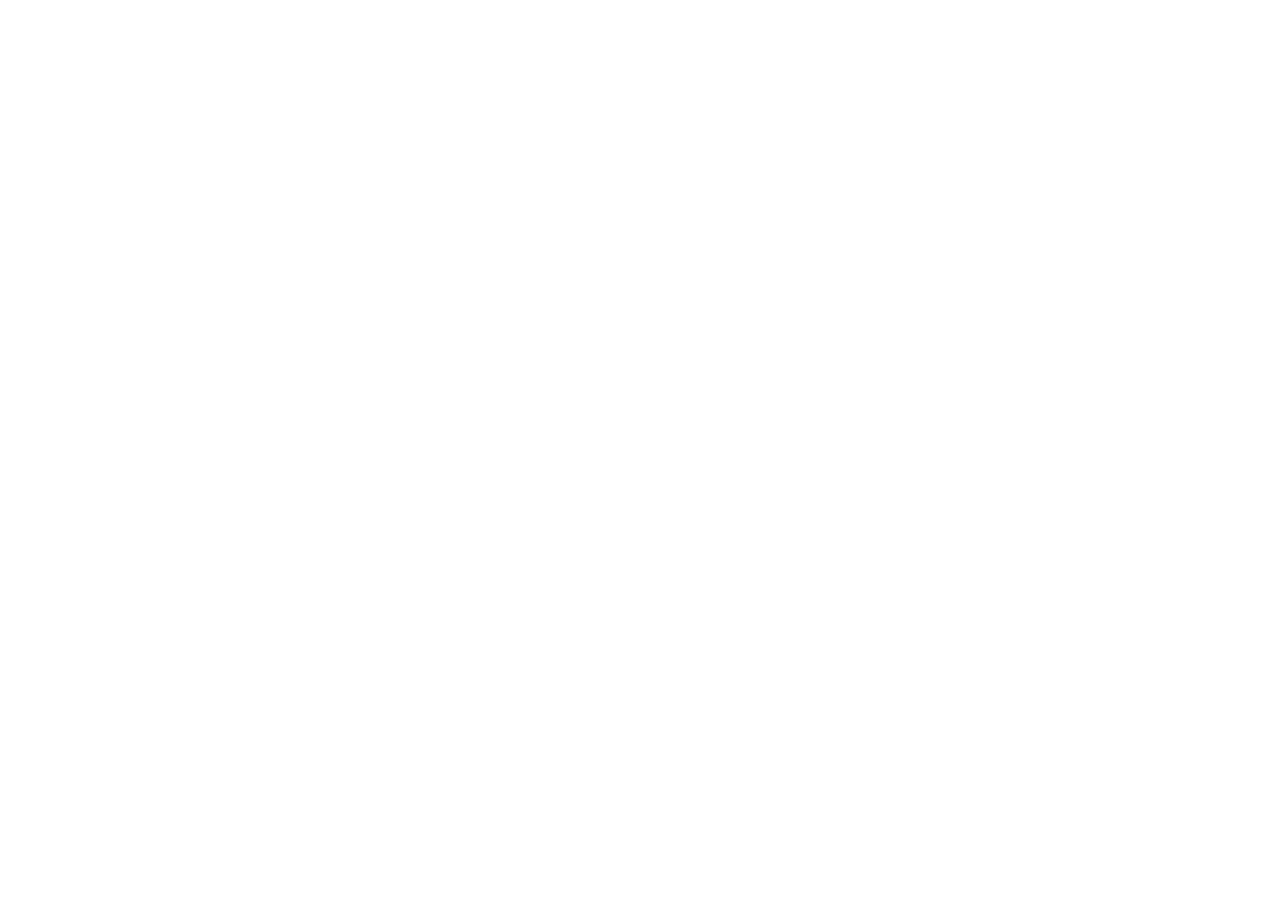
==== index.html @ 629992d5 "- first commit" ====
<!DOCTYPE html PUBLIC "-//W3C//DTD HTML 4.01 Transitional//EN" "http://www.w3.org/TR/html4/loose.dtd">
<html>
<head>
<meta http-equiv="Content-Type" content="text/html; charset=UTF-8">
<title>Builder</title>
</head>
<body>

</body>
</html>
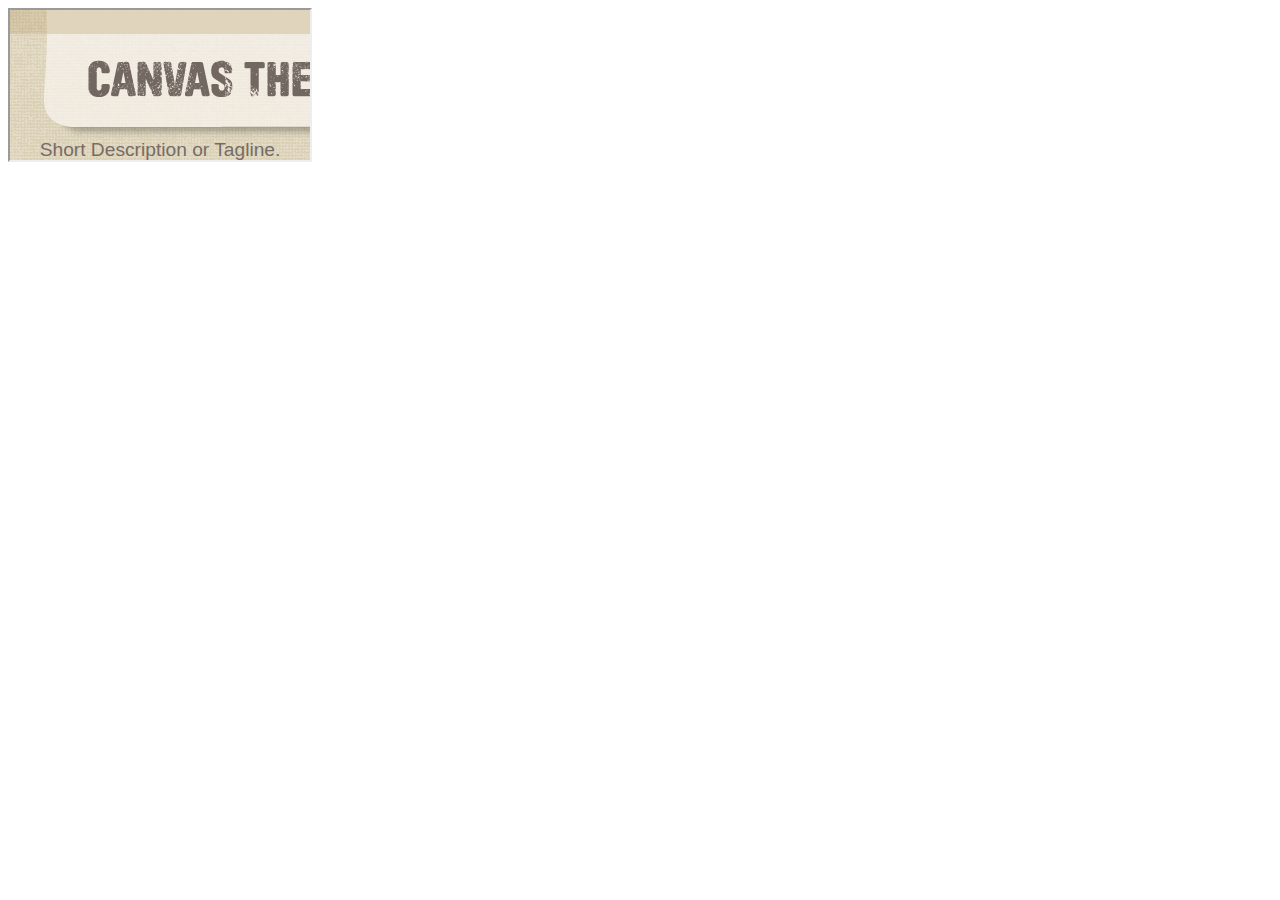
==== commit 842e876c: "- add library" ====
--- a/index.html
+++ b/index.html
@@ -5,6 +5,6 @@
 <title>Builder</title>
 </head>
 <body>
-
+<iframe src="theme/Canvas-Responsive/index.html"></iframe>
 </body>
 </html>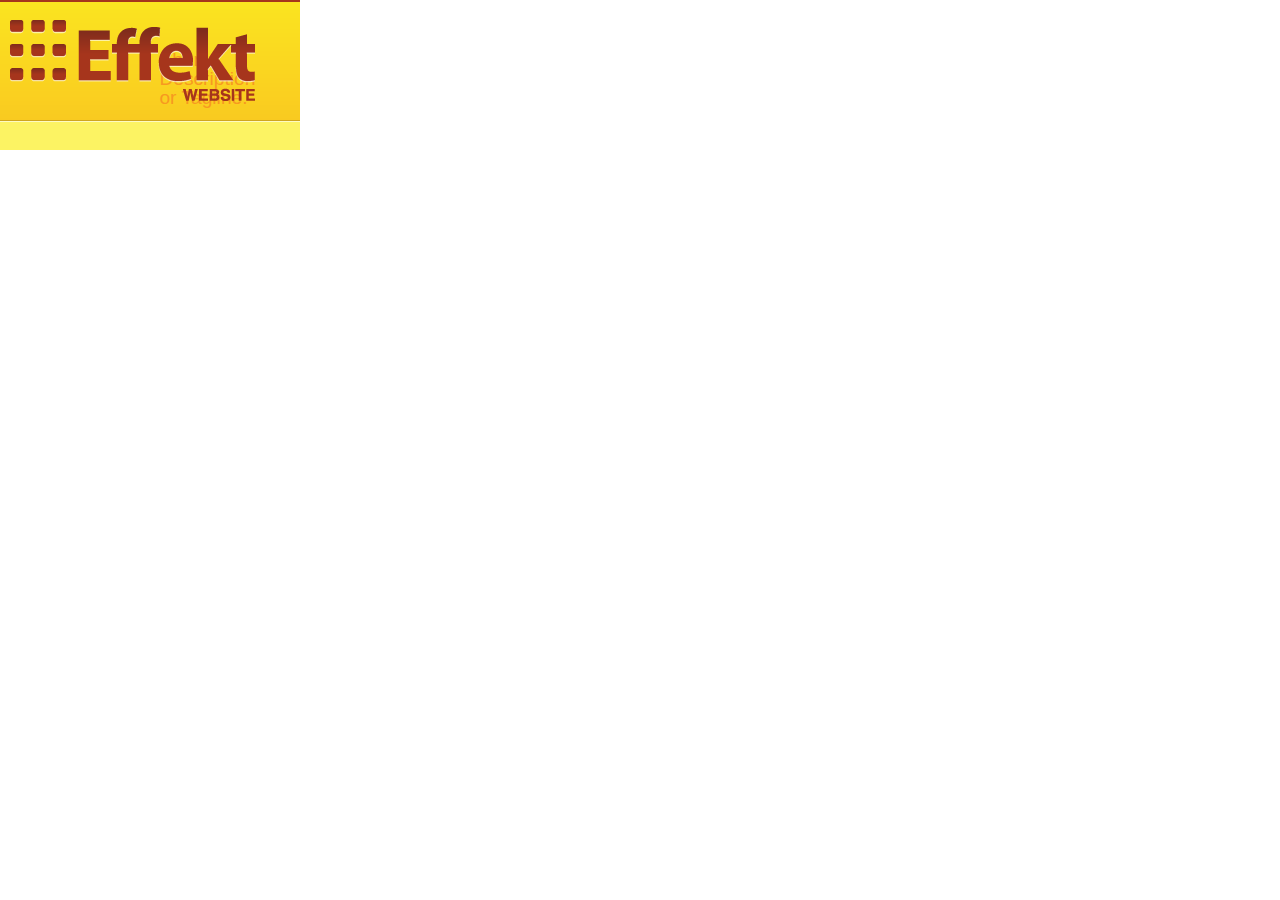
==== commit e10093b5: "- remove min" ====
--- a/index.html
+++ b/index.html
@@ -2,9 +2,22 @@
 <html>
 <head>
 <meta http-equiv="Content-Type" content="text/html; charset=UTF-8">
+<link rel="stylesheet" type="text/css" href="css/normalize.css">
+<link rel="stylesheet" type="text/css" href="css/mac_ui.css">
+<link rel="stylesheet" type="text/css" href="css/jquery.coffeeBuilder.css">
+<link rel="stylesheet" type="text/css" href="css/ui/jquery-ui-1.9.1.custom.min.css">
+<link rel="stylesheet" type="text/css" href="css/style.css">
 <title>Builder</title>
 </head>
 <body>
-<iframe src="theme/Canvas-Responsive/index.html"></iframe>
+<div class="ui-layout-center">
+<iframe id="preview" src="theme/Effekt-Responsive/index.html"></iframe>
+</div>
+<!-- Javascript -->
+<script type="text/javascript" src="js/jquery-1.8.2.min.js"></script>
+<script type="text/javascript" src="js/jquery-ui-1.9.1.custom.min.js"></script>
+<script type="text/javascript" src="js/jquery.coffeeBuilder.js"></script>
+<script type="text/javascript" src="js/jquery.coffeeBuilderExt.js"></script>
+<script type="text/javascript" src="js/script.js"></script>
 </body>
 </html>--- a/css/mac_ui.css
+++ b/css/mac_ui.css
@@ -0,0 +1,1027 @@
+#controls * { margin:0; padding:0; font-family:"lucida grande",helvetica,sans-serif;  }
+body { overflow:hidden; -webkit-user-select:none; }
+
+/* Main layout for content */
+.ui-layout-east {
+   background-color: #fefefe;
+   width:345px;
+   display: block;
+   z-index: 3;
+   position:absolute;
+   right:0;
+   height:100%;
+   overflow:visible;
+}
+
+.ui-layout-center {
+   height:100%;
+   display: block;
+   z-index: 2;
+   float:left;
+   overflow: auto;
+}
+.ui-layout-header
+{
+   background-color:#EDEDED;
+   position: relative;
+   z-index: 500;
+   height: 55px;
+   border-bottom: 1px solid #A8A8A8;
+   text-align: center;
+   width:1365px;
+}
+#headers span.text_control_new {
+   padding:18px;
+   color: #756C74;   
+   cursor: pointer;
+}
+#headers span.active {
+   padding:18px;
+   color: #297EB7;   
+}
+#layout-center {
+   width:896px;
+   background-color:rgb(230,230,230);
+   overflow:hidden;
+   position:absolute;
+   left:0;
+   top:0;
+   height:100%;
+}
+
+/* Tab panel in the right */
+#controls {
+   position:absolute;
+   right:0;
+   width:332px;
+   background-color:rgb(237,237,237);
+   overflow:hidden;
+   top:0;
+   height:100%;
+}
+
+#controls #properties_placeholder {
+   height:300px;
+   text-align:center;
+   padding-top:40%;
+   color:rgba(0,0,0,.7);
+   text-shadow:0px 0px 1px rgba(255,255,255,.7);
+   border-radius:0px;
+   width: 80%;
+   margin: 0 auto;
+}
+
+#controls #controlset { clear:left; padding:7px 0 0 20px; height:100%; overflow:scroll; }
+#controls #controlset .controlpane { border:0; display:none; }
+#controls #controlset .current { display: block !important; }
+#controls #controlset div.controlpane fieldset {
+   border:0;
+   clear:left;
+   font-size:13px;
+   font-weight:normal;
+   margin-bottom:8px;
+   padding:8px 0 10px;
+   width:285px;
+}
+
+#controls #controlset div.controlpane fieldset.tool_group_special {
+   margin-bottom:0px;
+   padding-bottom:0px; 
+}
+
+#controls #controlset div.controlpane fieldset legend {
+   padding-right:10px;
+   color:rgb(0,0,0);
+   font-weight: bold;
+   padding-top:5px;
+}
+
+
+#controls #controlset #tb_control_properties fieldset legend,  
+#controls #controlset #tb_form_properties fieldset legend {
+   padding-bottom:7px;
+}
+
+
+#controls .tool_group_divider { margin-bottom:10px; width:280px; border:0; border-bottom:1px solid rgb(137,137,137); height:0;}
+
+
+#controls .tabsform {
+   font-family:Helvetica;
+    position: relative;
+   z-index: 0;
+   display: block;
+   height:inherit;
+}
+#controls .tabsform > section {
+    float: left;
+    z-index: 1;
+   height:inherit;
+}
+#controls .tabsform > section > div {
+   position: absolute;
+   left: 0;
+   width: 90%;
+   display: none;
+   padding: 0 10px;
+   font: 12px Arial;
+   overflow: auto;
+   min-height: 200px;
+   margin:0;
+}
+#controls #control_toolbar {
+   height:21px;
+}
+#controls #control_toolbar a {
+   display:block;
+   float:left;
+   border:1px solid rgb(168,168,168);
+   border-width:0 1px 1px 0;
+   margin:0;
+   padding:2px 0;
+   width:110px;
+   text-align:center;
+   font-family:"lucida grande",helvetica,sans-serif;
+   font-size:13px;
+   z-index: 999999;
+   cursor: pointer;
+   color:rgb(0,0,0);
+   text-shadow:0px 0px 1px rgb(223,223,223);
+   border-radius:0px;
+   text-decoration:none;
+   background: -webkit-gradient(
+       linear,
+       left bottom,
+       left top,
+       color-stop(0, rgb(236,236,236)),
+       color-stop(0.49, rgb(233,233,233)),
+       color-stop(0.5, rgb(251,251,251)),
+       color-stop(1, rgb(249,249,249))
+   );
+}
+#controls #control_toolbar a:last-child {  border-width:0 0 1px 0; }
+
+#controls #control_toolbar a.current {
+   background: -webkit-gradient(
+       linear,
+       left bottom,
+       left top,
+       color-stop(0, rgb(197,197,197)),
+       color-stop(0.49, rgb(195,195,195)),
+       color-stop(0.5, rgb(211,211,211)),
+       color-stop(1, rgb(208,208,208))
+   );
+}
+
+#controls span.object_control_button {
+   cursor:pointer;
+   display:block;
+   float:left;
+   border:1px solid rgba(151,151,151,1);
+   border-top:1px solid rgba(127,127,127,1);
+   border-left:0;
+   width:20px;
+   height:18px;
+   text-align:center;
+   vertical-align:center;
+   color:rgba(73,73,73,1);
+   font-weight:bolder;
+   background: -webkit-gradient(
+       linear,
+       left bottom,
+       left top,
+       color-stop(0, rgb(236,236,236)),
+       color-stop(0.49, rgb(233,233,233)),
+       color-stop(0.5, rgb(251,251,251)),
+       color-stop(1, rgb(249,249,249))
+   );
+   -webkit-box-shadow: outer 0 -1px 1px rgba(217,217,217,1);
+   border-radius:0px;
+}
+#controls span.object_control_button:active {
+   background: -webkit-gradient(
+       linear,
+       left bottom,
+       left top,
+       color-stop(0, rgb(170,170,170)),
+       color-stop(0.49, rgb(170,170,170)),
+       color-stop(0.5, rgb(175,175,175)),
+       color-stop(1, rgb(175,175,175))
+   );
+   -webkit-box-shadow: outer 0 -1px 1px rgba(217,217,217,1);
+   border-radius:0px;
+}
+
+
+#controls span.object_control_button:first-child {
+   border-left:1px solid rgba(151,151,151,1);
+}
+
+
+/* Override for the reCaptcha help button */
+#controls #fb-help-captcha {
+   height:16px;
+   width:16px;
+}
+
+
+/* Tools for the first tab of the panel */
+#controls .drag_tool, #controls .controls_static, #drag_tool_temp {
+   background: -webkit-gradient(linear,left top,left bottom,color-stop(0, rgb(254,254,254)),color-stop(1, rgb(184,184,184)));;
+   border:solid 1px #6a6a6a;
+   border-radius:3px; -webkit-border-radius:3px;
+   float:left;
+   padding:0;
+   margin:0 8px 8px 0;
+   text-align:left;
+   width:130px;
+}
+#controls .drag_tool span, #controls .controls_static span, #drag_tool_temp span {
+   background-position:2px 0px;
+   background-repeat:no-repeat;
+   color:rgb(0,0,0);
+   display:block;
+   font-family:"lucida grande",helvetica,sans-serif;
+   font-size:13px;
+   margin:2px 3px 2px 3px;
+   padding:0 0 0 24px;
+   text-shadow:1px 1px 1px rgb(223,223,223);
+   border-radius:0px;
+   text-align:left;
+   vertical-align:middle;
+   white-space:nowrap;
+}
+
+#controls .drag_tool span, #controls .controls_static span{
+   cursor:pointer;
+}
+
+/*********************************************************************/
+/* Individual Element Buttons */
+#tool_heading span      { background-image:url('../../editordata/images/icons/mac_heading.png');  }
+#tool_text span         { background-image:url('../../editordata/images/icons/mac_text.png'); }
+#tool_textfield span    { background-image:url('../../editordata/images/icons/mac_textfield.png'); }
+#tool_textarea span     { background-image:url('../../editordata/images/icons/mac_textarea.png'); }
+#tool_number span       { background-image:url('../../editordata/images/icons/mac_number.png'); }
+#tool_password span     { background-image:url('../../editordata/images/icons/mac_password.png'); }
+#tool_dropdown span     { background-image:url('../../editordata/images/icons/mac_dropdown.png'); }
+#tool_radio span        { background-image:url('../../editordata/images/icons/mac_radio.png'); }
+#tool_checkbox span     { background-image:url('../../editordata/images/icons/mac_checkbox.png'); }
+#tool_upload span       { background-image:url('../../editordata/images/icons/mac_upload.png'); }
+#tool_email span        { background-image:url('../../editordata/images/icons/mac_email.png'); }
+#tool_url span          { background-image:url('../../editordata/images/icons/mac_url.png'); }
+#tool_date span         { background-image:url('../../editordata/images/icons/mac_date.png'); }
+#tool_listbox span      { background-image:url('../../editordata/images/icons/mac_listbox.png'); }
+#tool_sectionbreak span { background-image:url('../../editordata/images/icons/mac_sectionbreak.png'); }
+#tool_spacer span 		{ background-image:url('../../editordata/images/icons/mac_spacer.png'); }
+#tool_image span 		{ background-image:url('../../editordata/images/icons/mac_image.png'); }
+#tool_header span 		{ background-image:url('../../editordata/images/icons/mac_header.png'); }
+#tool_footer span 		{ background-image:url('../../editordata/images/icons/mac_footer.png'); }
+
+/* Leaving the code here, but commenting because native OS X buttons don't
+   have a hover state.
+#controls .drag_tool:hover {
+   background: -webkit-gradient(
+      linear,
+          left top,
+          left bottom,
+          color-stop(0, rgb(254,254,254)),
+          color-stop(1, rgb(200,200,200))
+   );
+}
+*/
+#controls .drag_tool > img, #controls .controls_static > img,#drag_tool_temp > img {
+   margin:2px 4px;
+   vertical-align:middle;
+}
+#controls .drag_tool > span, #controls .controls_static > span,#drag_tool_temp > span {
+   vertical-align:middle;
+   text-align:left;
+}
+#controls .drag_tool:active, #controls .controls_static:active{
+   background: -webkit-gradient(
+      linear,
+          left top,
+          left bottom,
+          color-stop(0, rgb(179,179,179)),
+          color-stop(1, rgb(150,150,150))
+   );
+   -webkit-box-shadow: inset 0 1px 5px rgba(0,0,0,0.8), inset 0 1px 0 rgba(0,0,0,0.3);
+   text-shadow: 0 1px 0 rgba(255,255,255,0.5);
+   border-radius:0px;
+}
+
+#controls .action_tool {
+   font-size:12px;
+   float:left;
+   margin:0 8px 8px 0;
+   padding:1px 12px;
+   text-align:center;
+   background: -webkit-gradient(
+      linear,
+          left top,
+          left bottom,
+          color-stop(0, rgb(245,245,245)),
+          color-stop(1, rgb(222,222,222))
+   );
+   border:solid 1px rgb(167,167,167);
+   -webkit-border-radius:20px;
+   color:rgb(0,0,0);
+   text-shadow:1px 1px 1px rgba(223,223,223,.6);
+   border-radius:0px;
+   vertical-align:middle;
+}
+#controls .action_tool:active {
+    background: -webkit-gradient(
+       linear,
+           left top,
+           left bottom,
+           color-stop(0, rgb(167,167,167)),
+           color-stop(1, rgb(210,210,210))
+    );
+   -webkit-box-shadow: inset 0 1px .5px rgba(0,0,0,0.4);
+    text-shadow: 0 1px 0 rgba(255,255,255,0.5);
+    border-radius:0px;
+}
+
+/* General styles for Properties panel */
+
+#controls label.label_input, #controls label.label_combo, #controls label.label_contextual_stepper,#controls label.label_contextual_stepper_number,
+#controls label.label_checkbox, #controls label.label_radio, #controls label.label_color,
+#controls label.label_multiline, #controls label.label_input_right #controls label.label_multi {
+   clear:both;
+   display:block;
+   margin:0 0 12px;
+   min-height:20px;
+}
+
+/* General styles for Properties panel */
+
+#controls label.label_input_add_button {
+   clear:both;
+   display:block;
+   margin:0 0 12px -19px;
+   min-height:20px;
+}
+
+#controls label.label_color { margin: 0px 2px 8px 0px; display:inline-block; float: left; }
+
+#controls label.label_input_grouped {
+   display:inline;
+   margin:0 0 12px;
+   min-height:20px;
+}
+
+#controls .label_checkgroup + label {
+  display:inline-block !important;
+  padding:5px 0px 0px !important;
+  margin:0px !important;
+}
+
+#controls label.label_checkbox, #controls label.label_checkbox_bold {
+   margin-left:108px;
+   margin-bottom:2px;
+}
+
+#controls label.label_checkbox_bold, #controls label.label_checkbox_italic {
+   display:block;
+   margin: 3px 2px 0 5px;
+   float:left;
+}
+
+#controls label.label_input_right {
+   display: block;
+   padding-left:108px;
+   margin-bottom:12px;
+}
+
+#controls label > span {
+   font-size:13px;
+}
+#controls span.primary_left, #controls span.contextual_left,
+#controls .label_checkgroup {
+   display: block;
+   float: left;
+   text-align: right;
+   width: 100px;
+   margin:0 5px 5px 0;
+   padding-top:3px;
+}
+#controls span.primary_left_addbutton{
+   display: block;
+   float: left;
+   text-align: right;
+   width: 120px;
+   margin:0 5px 5px 0;
+   padding-top:3px;
+}
+#controls span.primary_left_shadow{
+   display: block;
+   float: left;
+   text-align: right;
+   width: 78px;
+   margin:0px;
+   padding-top:3px;
+}
+#controls span.primary_left_new {
+   display: block;
+   float: left;
+   text-align: left;
+   width: 300px;
+   padding-top:3px;
+   color: #756C74;
+   border-bottom: 1px solid #B5B8C8;
+}
+#controls .primary_middle {
+   display:block;
+   float:left;
+   width:20px;
+   padding: 0px 0px 0px 9px;
+   }
+
+
+#controls input.input_right, #controls select.combo_right {
+   float:left;
+   font-size:13px;
+   vertical-align:bottom;
+   padding: 1px;
+}
+#controls input.input_right, #controls textarea.textarea_right,
+#controls select.select_multiselect, #controls .manager_wrapper {
+   width:170px;
+   border-top:1px solid rgba(132,132,132,1);
+   border-right:1px solid rgba(193,193,193,1);
+   border-bottom:1px solid rgba(225,225,225,1);
+   border-left:1px solid rgba(193,193,193,1);
+   -webkit-box-shadow: inset 0 1px .5px rgba(0,0,0,0.2);
+}
+
+#controls select.combo_right {
+   font-size:13px;
+   width:150px;
+   margin-right:2px;
+}
+#controls textarea.textarea_right {
+   height:5em;
+   resize: none;
+   padding:2px;
+   font-size:13px;
+}
+#controls label.label_contextual_stepper input {
+   width:24px;
+   font-size:13px;
+}
+#controls label.label_contextual_stepper_number input {
+   width:38px;
+   font-size:13px;
+}
+
+#controls .date_min_left, #controls .date_max_left {
+   float:left;
+   width:70px;
+   font-size:10px;
+}
+#controls label.has_object_controls {
+   margin-bottom:4px !important;
+}
+#controls .object_controls {
+   height:20px;
+   margin:0 0 8px 108px;
+}
+
+#controls .object_controls.images_set {
+   margin-left:5px;
+   height:20px;
+}
+
+#controls .element_property_actions {
+   margin-left:108px;
+}
+#controls .element_property_actions hr.tool_group_divider {
+   width:170px;
+}
+
+#controls .label_grouped_main, #controls .label_grouped {
+	display: inline-block;
+	float: left;
+	margin-bottom:2px;
+	height:25px;
+}
+#controls .label_grouped_line {
+	display: inline-block;
+	float: left;
+	margin-bottom:5px;
+/*        border-bottom: 1px solid #B5B8C8;*/
+        width: 285px;
+}
+
+/* Special cases */
+#controls #fb-pp-input-minlength, #controls #fb-pp-input-maxlength,
+#controls #fb-pp-input-height, #controls #fb-pp-input-width,
+#controls #fb-pp-input-submit-fontsize, #controls #fb-pp-input-submit-padding,
+#controls #fb-pp-input-submit-bordersize,
+#controls #fb-pp-input-cols, #controls #fb-pp-input-rows,
+#controls #fb-pp-input-max, #controls #fb-pp-input-min,
+#controls #fb-pp-input-fontsize, #controls #fb-pp-input-textarea-width,
+#controls #fb-pp-input-textarea-height
+{ width:50px; text-align:right; }
+
+#controls #fb-pp-input-max, #controls #fb-pp-input-min
+{ width:75px; text-align:right; }
+
+#controls #fb-pp-input-item-padding-top,
+#controls #fb-pp-input-item-padding-right,
+#controls #fb-pp-input-item-padding-bottom,
+#controls #fb-pp-input-item-padding-left,
+#controls #fb-pp-input-bg-horizontal-position-pixels,
+#controls #fb-pp-input-bg-vertical-position-pixels,
+#controls #fb-pp-input-form-bordersize,
+#controls #fb-pp-input-form-fontsize,
+#controls #fb-pp-input-fontsize,
+#controls #fb-pp-input-submit-fontsize,
+#controls #fb-pp-input-height, 
+#controls #fb-pp-input-width
+{ width:35px; text-align:right; margin-right:5px }
+
+#controls #fb-pp-span-item-padding-top,
+#controls #fb-pp-span-item-padding-right,
+#controls #fb-pp-span-item-padding-bottom,
+#controls #fb-pp-span-item-padding-left {
+	display:inline-block;
+	width:40px;
+	text-align:left;
+	font-size:10px;
+	margin-bottom:12px;
+}
+
+#controls #fb-bg-image-name-general, #controls #fb-bg-image-name,
+#controls #fb-bg-image-name-hover {
+	display:inline-block;
+	width: 133px;
+	float: left;
+	padding-top: 3px;
+	color:#777;
+}
+
+#controls .color_side {
+	margin-top: 2px;
+	margin-left: 5px;
+	display:inline-block;
+}
+
+#controls #fb-pp-input-item-width,#controls #fb-pp-input-form-item-width, 
+#controls #fb-pp-input-bg-horizontal-position,#controls #fb-pp-input-bg-vertical-position,
+#controls #fb-pp-form-border-style, #controls #fb-pp-input-font,
+#controls #fb-pp-input-header-font, #controls #fb-pp-input-font-submit,
+#controls #fb-pp-input-bg-repeat
+{ width:85px; text-align:right; margin-right:5px;}
+
+
+#controls #fb-pp-input-verify-text { width: 128px; }
+
+#controls #fb-object-list-manager { height:8em; }
+
+#controls #fb-submit-reset-button { margin-left:34px; }
+
+#controls select.combo_font {
+   font-size:13px;
+   width:75px;
+   margin-right:2px;
+}
+#controls select.combo_algin {
+   font-size:13px;
+   width:90px;
+   margin-right:2px;
+}
+#controls select.combo_style {
+   font-size:13px;
+   width:45px;
+   margin-right:2px;
+}
+#controls #fb-pp-input-fontsize {
+	width: 28px;
+}
+/* style to show column background when dragging */
+#controls .column.current {
+   margin: 0px;
+   width: 100%;
+   float: left;
+   overflow: hidden;
+   min-height: 60px;
+}
+
+/*TO_DO:Manage new background image*/
+.img_background {
+	background: url(../../editordata/images/welcome-placeholder.png) no-repeat 50% 0;
+	padding-bottom: 5px;
+	min-height:175px;
+}
+
+/*TO_DO:Manage new background image*/
+
+/*TO_DO:Manage new placeholders*/
+.ui-placeholder{
+   background: transparent url(../images/drop_here.png) no-repeat 50% 55px;
+   width: auto;
+   height:130px;
+}
+.ui-placeholder-bis{
+   background: transparent url(../images/drop_here.png) no-repeat center;
+   width: auto;
+   margin:5px;
+   padding: 5px;
+   height:70px;
+   display:inline-block;
+}
+
+.fb-spacer-placeholder{
+   background: transparent url(../images/space_here.png) no-repeat 50% 50%;
+   width: auto;
+   height: 100%;
+}
+
+/* Placeholders width depending of the class set up */
+.fb-100-item-column .ui-placeholder-bis { width:94%; }
+.fb-75-item-column .ui-placeholder-bis { width:73%; }
+.fb-66-item-column .ui-placeholder-bis { width:64%; }
+.fb-50-item-column .ui-placeholder-bis { width:48%; }
+.fb-33-item-column .ui-placeholder-bis { width:31%; }
+.fb-25-item-column .ui-placeholder-bis { width:23%; }
+.fb-20-item-column .ui-placeholder-bis { width:18%; }
+
+	
+/* Column properties */
+#docContainer .column {
+   min-height: 150px;
+}
+
+/* Colorpicker */
+#controls .color_right {
+   display:block;
+   float:left;
+   border:1px solid rgba(146,150,155,1);
+   background: -webkit-gradient(
+       linear,
+           left top,
+           left bottom,
+           color-stop(0, rgba(229,229,229,0.8)),
+           color-stop(1, rgba(249,249,249,0.8))
+    );
+   -webkit-box-shadow: inset 0 1px .5px rgba(255,255,255,0.8);
+
+}
+
+#controls .color_right div {
+   margin:4px;
+   height:10px;
+   width:30px;
+   border:1px solid rgb(138,138,138);
+}
+
+/*TO_DO:MANAGERS COMMON*/
+
+#controls .selected_row {
+	background-color:#3875D7;
+}
+
+/*TO_DO:MANAGERS COMMON.end*/
+
+
+
+/*TO_DO:MANAGE HIDDEN FIELDS*/
+
+#controls .hidden_input_attr_name, #controls .hidden_input_attr_value {
+	width:70px;
+	margin:3px;
+}
+/*TO_DO:MANAGE HIDDEN FIELDS. End*/
+
+/*TO_DO:MANAGE DROP-DOWNS AND LISTBOXES*/
+#controls .manager_status, #controls .manager_label {
+	float: left;
+	width: 70px;
+}
+
+#controls .manager_descriptors {
+	float: left;
+   border:1px solid rgba(151,151,151,1);
+   border-top:1px solid rgba(127,127,127,1);
+   width:170px;
+   height:17px;
+   text-align:left;
+   vertical-align:center;
+   color:rgba(73,73,73,1);
+   font-size:11px;
+   background: -webkit-gradient(
+       linear,
+       left bottom,
+       left top,
+       color-stop(0, rgb(236,236,236)),
+       color-stop(0.49, rgb(233,233,233)),
+       color-stop(0.5, rgb(251,251,251)),
+       color-stop(1, rgb(249,249,249))
+   );
+   -webkit-box-shadow: outer 0 -1px 1px rgba(217,217,217,1);
+   border-radius:0px;
+}
+#controls .manager_descriptors > span {
+   display:block;
+   float:left;
+   padding:2px;
+   border-right:1px solid rgba(146,150,155,1);
+}
+#controls .manager_descriptors > span.manager_status {
+   width:20px;
+   text-align: center;
+}
+#controls .manager_descriptors > span.manager_name,
+#controls .manager_descriptors > span.manager_value  {
+   text-align:left;
+   padding-left:8px;
+   width:67px;
+}
+#controls .manager_descriptors > span.manager_label {
+   text-align:left;
+   padding-left:8px;
+   width:120px;
+}
+#controls .manager_descriptors > span.allowed_files_label_type {
+   width:150px;
+   text-align:left;
+   padding-left:3px;
+}
+#controls .manager_descriptors > span.allowed_files_label_check {
+   width:21px;
+   text-align:center;
+   padding-bottom:4px;
+   padding-top:3px;
+}
+
+#controls .manager_wrapper {
+	background-color:rgb(255,255,255);
+ 	overflow-y:scroll;
+ 	z-index:5;
+ 	height:95px;
+	width:170px;
+ 	margin-left:108px;
+	margin-bottom:5px;
+	margin-top:-6px;
+}
+#controls .manager_wrapper div:nth-child(2n) {
+   background-color:rgb(237,243,254);
+}
+
+#controls #allowed_files_wrapper_div_id .allowed_row {
+	padding:2px 0;
+}
+#controls .manager_wrapper input[type=checkbox] {
+   margin-left:6px;
+}
+#controls .manager_wrapper .allowed_check {
+   width:20px;
+}
+#controls .allowed_input_attr_type {
+	width:148px;
+}
+#controls .manager_wrapper input[type=text] {
+   margin-left:5px;
+   border:none;
+}
+#controls .manager_wrapper div:nth-child(2n) input[type=text] {
+   background-color:rgb(237,243,254);
+}
+#controls .manager_wrapper .selected_row {
+   background-color:rgb(56,117,215) !important;
+}
+#controls .manager_wrapper .selected_row input[type=text] {
+   background-color:rgb(56,117,215) !important;
+   color:rgb(255,255,255) !important;
+}
+#controls .manager_wrapper .selected_row input[type=text]:focus {
+   background-color:rgb(255,255,255) !important;
+   color:rgb(0,0,0) !important;
+}
+#controls .manager_wrapper .hidden_row input[type=text] {
+   width:68px;
+}
+#controls .droplist_attr_selected, #controls .checkbox_attr_checked,
+#controls .radio_attr_selected {
+	margin-left:32px;
+	margin-right: 5px;
+}
+#controls .droplist_attr_label, #controls .checkbox_attr_label,
+#controls .radio_attr_label {
+	width:120px;
+	margin:3px;
+}
+
+#controls .droplist_row, #controls .checkbox_row,
+#controls .radio_row, #controls .hidden_row,#controls .allowed_row {
+	display:block;
+}
+/*TO_DO:MANAGE UPLOAD FILES. End*/
+
+
+/* Datepicker */
+#ui-datepicker-div {
+   width:140px;
+   height:148px;
+   border:1px solid rgba(40,40,40,.6);
+   -webkit-box-shadow: 0 0 30px rgba(120,120,120,0.8);
+   -webkit-border-radius:0;
+}
+#ui-datepicker-div * {
+   margin:0;
+   padding:0;
+   font-size:10px;
+}
+#ui-datepicker-div .ui-datepicker-header {
+   background:none;
+   border:none;
+}
+
+#ui-datepicker-div .ui-datepicker-prev,
+#ui-datepicker-div .ui-datepicker-prev:hover,
+#ui-datepicker-div .ui-datepicker-next,
+#ui-datepicker-div .ui-datepicker-next:hover {
+   float:left;
+   position:relative;
+   top:0;
+   left:0;
+   right:0;
+   display:block;
+   border:0;
+   background:transparent;
+}
+#ui-datepicker-div .ui-datepicker-prev .ui-icon-circle-triangle-w,
+#ui-datepicker-div .ui-datepicker-next .ui-icon-circle-triangle-e {
+   position:relative;
+   top:0;
+   left:0;
+}
+#ui-datepicker-div .ui-datepicker-next .ui-icon-circle-triangle-e {
+   margin-left:12px;
+}
+#ui-datepicker-div .ui-datepicker-prev .ui-icon-circle-triangle-w {
+   background:transparent url(../images/icons/bullet_grey_arrow_left_12.png) 0 0 no-repeat;
+}
+#ui-datepicker-div .ui-datepicker-next .ui-icon-circle-triangle-e {
+   background:transparent url(../images/icons/bullet_grey_arrow_right_12.png) 0 0 no-repeat;
+}
+#ui-datepicker-div .ui-datepicker-title {
+   float:right;
+   line-height:1em;
+   cursor:default !important;
+   padding-top:1px;
+}
+#ui-datepicker-div td a.ui-state-default {
+   background:none;
+   border:none;
+}
+#ui-datepicker-div .ui-datepicker-calendar thead tr {
+   border-bottom:4px solid rgb(255,255,255) !important;
+}
+#ui-datepicker-div .ui-datepicker-calendar tbody tr {
+   border-bottom:2px solid rgb(255,255,255) !important;
+}
+#ui-datepicker-div .ui-datepicker-calendar td {
+   background-color:rgb(235,235,235);
+   border:none;
+   text-align:center;
+   padding-top:2px;
+   padding-bottom:2px;
+   opacity:1 !important;
+}
+#ui-datepicker-div .ui-datepicker-calendar td a {
+   text-align:center;
+   color:rgb(0,0,0);
+}
+#ui-datepicker-div .ui-datepicker-calendar td:not(.ui-state-disabled):hover {
+   background-color:rgb(205,205,205);
+}
+#ui-datepicker-div .ui-datepicker-calendar td.ui-datepicker-current-day,
+#ui-datepicker-div .ui-datepicker-calendar td.ui-state-active {
+   background-color:rgb(159,159,159);
+}
+#ui-datepicker-div .ui-datepicker-calendar td.ui-datepicker-current-day a {
+   color:rgb(255,255,255) !important;
+}
+#ui-datepicker-div .ui-datepicker-calendar td.ui-datepicker-today {
+   background-color:rgb(112,181,236);
+}
+#ui-datepicker-div .ui-datepicker-calendar td:nth-child(1) {
+   border-top-left-radius:20px;
+   border-bottom-left-radius:20px;
+}
+#ui-datepicker-div .ui-datepicker-calendar td:nth-child(7) {
+   border-top-right-radius:20px;
+   border-bottom-right-radius:20px;
+}
+
+#ui-datepicker-div .ui-datepicker-buttonpane {
+   border:0 !important;
+   height:0 !important;
+}
+
+#ui-datepicker-div button.ui-datepicker-current {
+   position:absolute;
+   top:3px;
+   left:18px;
+   border:0;
+   width:12px;
+   height:12px;
+   background:transparent url(../images/icons/bullet_grey_dot_diamond_12.png) 0 0 no-repeat;
+   text-indent:-9999px;
+}
+#ui-datepicker-div button.ui-datepicker-close {
+   display:none !important;
+}
+
+.disabled_display{color : rgb(138,128,128);}
+
+#docContainer .selected-object {
+   background-color: rgba(0,0,0,0.08);
+   -webkit-box-shadow: 0 0 5px rgba(120,120,120,0.6);   
+}
+
+
+/*add for show menu action*/
+     
+/*        menu*/
+
+/* Generic context menu styles */
+
+.menu_action
+{
+        border: 1px solid #0B97E2;
+        margin-top: 0px;
+        margin-bottom: 0px;
+        margin-top: 0;
+        padding-left: 0;
+        width: 250px;
+}
+.menu_action li {
+	list-style: none;
+	padding: 0px;
+	margin: 0px;
+        background-color: $fff;
+      
+}
+
+.menu_action a {
+	color: #333;
+	text-decoration: none;
+	display: block;
+	line-height: 20px;
+	height: 20px;
+	background-position: 6px center;
+	background-repeat: no-repeat;
+	outline: none;
+	padding: 1px 5px;
+	padding-left: 28px;
+        
+}
+
+.menu_action a:hover {
+	color: #333;
+	text-decoration: none;
+	display: block;
+	line-height: 20px;
+	height: 20px;
+	background-position: 6px center;
+	background-repeat: no-repeat;
+	outline: none;
+	padding: 1px 5px;
+	padding-left: 28px;
+        background-color: #0B97E2;
+}
+/*
+	Adding Icons
+	
+	You can add icons to the context menu by adding
+	classes to the respective LI element(s)
+*/
+
+.menu_action li.edit a { background-image: url(../images/icons/page_white_edit.png); }
+.menu_action li.delete a { background-image: url(../images/icons/page_white_delete.png); }
+.menu_action li.add a { background-image: url(../images/icons/page_white_add.png); }
+
+
+.height_element{
+        min-height: 47px;
+        border:1px solid #726760;
+        background: #E0E0E0;
+        font-size: 12px;
+        font-family:"lucida grande",helvetica,sans-serif;
+        background: -webkit-gradient( linear, left bottom, left top, color-stop(0, #E0E0E0), color-stop(0.49, #E0E0E0), color-stop(0.5, #E0E0E0), color-stop(1, #E0E0E0) ) ;
+}
+.primary_left_content_element{
+        width:277px;
+        border:1px solid #827972;
+        height:250px;
+        background:#fff;
+        overflow: auto;
+}
+.primary_left_content_element a{
+       text-decoration:none;
+}--- a/css/style.css
+++ b/css/style.css
@@ -0,0 +1,5 @@
+.ui-widget {
+	font-family: lucida grande,helvetica,sans-serif;
+	font-size: inherit;
+}
+
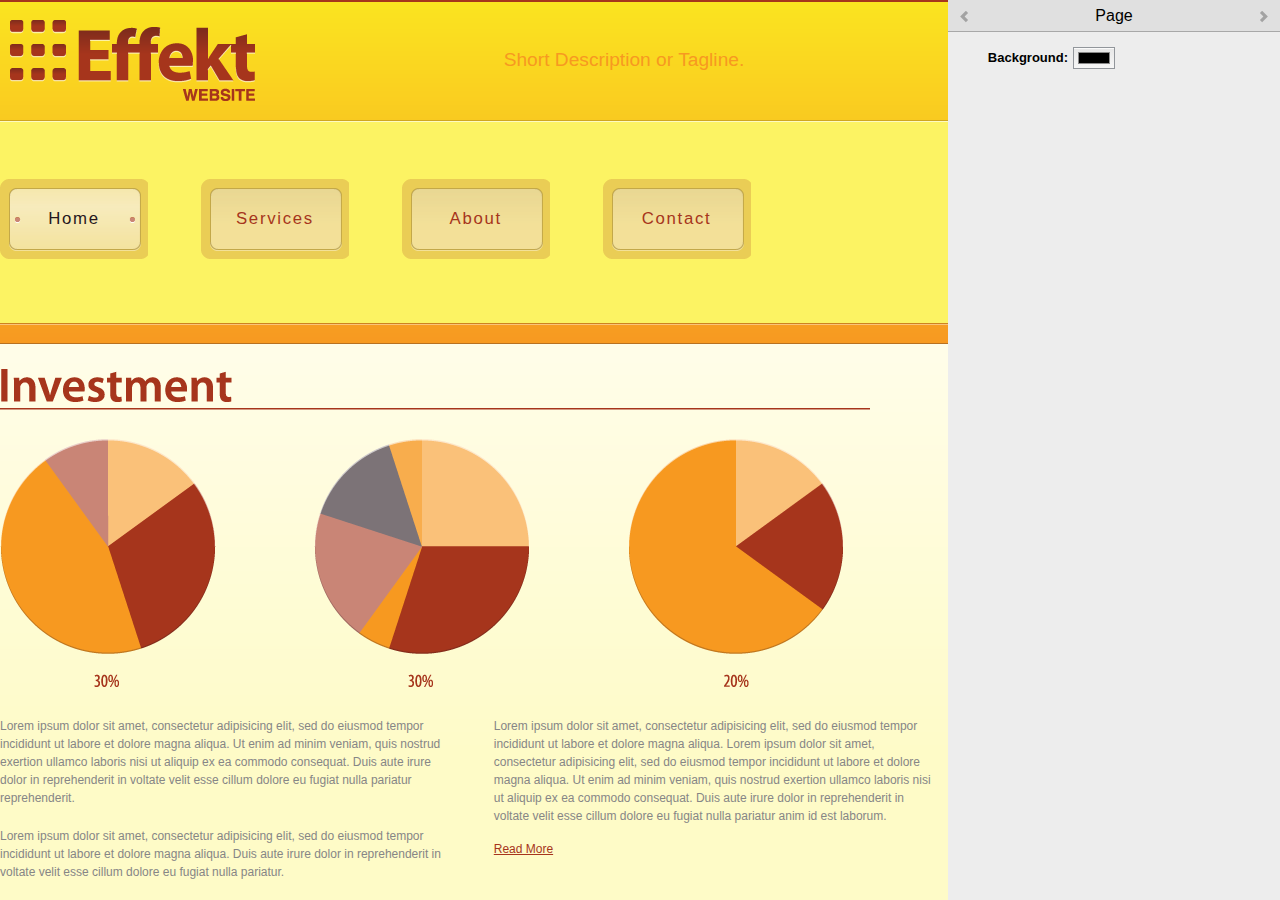
==== commit e50fdc74: "- running" ====
--- a/index.html
+++ b/index.html
@@ -1,23 +1,33 @@
-<!DOCTYPE html PUBLIC "-//W3C//DTD HTML 4.01 Transitional//EN" "http://www.w3.org/TR/html4/loose.dtd">
-<html>
+<!DOCTYPE html>
+<html xmlns="http://www.w3.org/1999/xhtml" dir="ltr" lang="en">
 <head>
-<meta http-equiv="Content-Type" content="text/html; charset=UTF-8">
-<link rel="stylesheet" type="text/css" href="css/normalize.css">
-<link rel="stylesheet" type="text/css" href="css/mac_ui.css">
-<link rel="stylesheet" type="text/css" href="css/jquery.coffeeBuilder.css">
-<link rel="stylesheet" type="text/css" href="css/ui/jquery-ui-1.9.1.custom.min.css">
-<link rel="stylesheet" type="text/css" href="css/style.css">
-<title>Builder</title>
+	<meta charset="utf-8">
+	<title>Menu builder</title>
+	<link rel="stylesheet" type="text/css" href="css/normalize.css">
+	<link rel="stylesheet" type="text/css" href="css/mac_colorpicker.css">
+	<link rel="stylesheet" type="text/css" href="css/mac_ui.css">
+	<link rel="stylesheet" type="text/css" href="css/jquery.coffeeBuilder.css">
+	<link rel="stylesheet" type="text/css" href="css/ui/jquery-ui-1.9.1.custom.min.css">
+	<link rel="stylesheet" type="text/css" href="css/style.css">
 </head>
+
 <body>
-<div class="ui-layout-center">
-<iframe id="preview" src="theme/Effekt-Responsive/index.html"></iframe>
+<ul>
+<li>aaaaa</li>
+<li>aaaaa</li>
+<li>aaaaa</li>
+</ul>
+<div id="layout-center">
+	<iframe id="preview" src="theme/Effekt-Responsive/index.html"></iframe>
 </div>
+
 <!-- Javascript -->
 <script type="text/javascript" src="js/jquery-1.8.2.min.js"></script>
 <script type="text/javascript" src="js/jquery-ui-1.9.1.custom.min.js"></script>
-<script type="text/javascript" src="js/jquery.coffeeBuilder.js"></script>
+<script type="text/javascript" src="js/colorpicker.js"></script>
+<script type="text/javascript" src="js/jquery.coffeeBuilder.js"></script> 
 <script type="text/javascript" src="js/jquery.coffeeBuilderExt.js"></script>
 <script type="text/javascript" src="js/script.js"></script>
+<!-- End javascript -->
 </body>
-</html>+</html>
--- a/css/mac_colorpicker.css
+++ b/css/mac_colorpicker.css
@@ -0,0 +1,184 @@
+/** Colorpiker Styles for Mac Platforms **/
+
+.colorpicker {
+   width: 356px;
+   height: 199px;
+   overflow: hidden;
+   position: absolute;
+   background:transparent url(../images/colorpicker_background.png) 0 0 no-repeat;
+   font-family:"lucida grande",helvetica,sans-serif;
+   display: none;
+   z-index:1000;
+   -webkit-box-shadow: 0 0 30px rgba(120,120,120,0.8);
+}
+#colorpicker_window_controls {
+   position: absolute;
+   display:block;
+   top:4px;
+   left:8px;
+   width:56px;
+   height:15px;
+   background:transparent url(../images/window_controls.png) 0 0 no-repeat;
+   z-index:1;
+}
+#colorpicker_window_controls:hover {
+   background:transparent url(../images/window_controls_hover.png) 0 0 no-repeat;
+}
+#colorpicker_window_controls a {
+   display:inline-block;
+   width:15px;
+   height:15px;
+}
+#colorpicker_dialog_title {
+   position:absolute;
+   top:3px;
+   left:0;
+   color:rgb(0,0,0);
+   text-shadow:0px 0px 1px rgba(255,255,255,.7);
+   font-family:"lucida grande",helvetica,sans-serif;
+   font-size:13px;
+   width:356px;
+   text-align:center;
+}
+
+.colorpicker_color {
+   width: 150px;
+   height: 150px;
+   left: 12px;
+   top: 36px;
+   position: absolute;
+   background: #f00;
+   overflow: hidden;
+   cursor: crosshair;
+}
+.colorpicker_color div {
+   position: absolute;
+   top: 0;
+   left: 0;
+   width: 150px;
+   height: 150px;
+   background: url(../images/colorpicker_overlay.png);
+}
+.colorpicker_color div div {
+   position: absolute;
+   top: 0;
+   left: 0;
+   width: 11px;
+   height: 11px;
+   overflow: hidden;
+   background: url(../images/colorpicker_select.gif);
+   margin: -5px 0 0 -5px;
+}
+.colorpicker_hue {
+   position: absolute;
+   top: 36px;
+   left: 171px;
+   width: 35px;
+   height: 150px;
+   cursor: default !important;
+   background: url(../images/colorpicker_spectrum.png) 8px 0 no-repeat;
+}
+.colorpicker_hue:active {
+   cursor: default !important;
+}
+
+.colorpicker_hue div {
+   position: absolute;
+   width: 35px;
+   height: 9px;
+   overflow: hidden;
+   background: url(../images/custom_indic.gif) left top;
+   margin: -4px 0 0 0;
+   left: 0px;
+   cursor: default !important;
+}
+.colorpicker_new_color {
+   position: absolute;
+   width: 60px;
+   height: 30px;
+   left: 213px;
+   top: 36px;
+   background: #f00 url(../images/colorpicker_swatch_background.png) 0 0 no-repeat;
+}
+.colorpicker_current_color {
+   position: absolute;
+   width: 60px;
+   height: 30px;
+   left: 283px;
+   top: 36px;
+   background:#f00 url(../images/colorpicker_swatch_background.png) 0 0 no-repeat;
+}
+.colorpicker input[type=text] {
+   position: absolute;
+   margin: 0;
+   padding: 1px;
+   color: rgb(0,0,0);
+   font-size: 10px;
+   text-align: right;
+   background-color: rgba(255,255,255,1);
+   border-top:1px solid rgba(132,132,132,1);
+   border-right:1px solid rgba(193,193,193,1);
+   border-bottom:1px solid rgba(225,225,225,1);
+   border-left:1px solid rgba(193,193,193,1);
+   -webkit-box-shadow: inset 0 1px .5px rgba(0,0,0,0.2);
+}
+.colorpicker_hex {
+   position: absolute;
+   width: 68px;
+   left: 204px;
+   top: 152px;
+}
+.colorpicker_hex input {
+   right:0;
+}
+.colorpicker_field {
+   width: 60px;
+   position: absolute;
+   font-size:12px;
+}
+.colorpicker_field input {
+   right:0;
+}
+.colorpicker_field span {
+   position:absolute;
+   overflow:hidden;
+   top:1px;
+   left:0;
+   width:20px;
+   text-align:right;
+}
+.colorpicker_rgb_r {
+   top: 76px;
+   left: 212px;
+}
+.colorpicker_rgb_g {
+   top: 100px;
+   left: 212px;
+}
+.colorpicker_rgb_b {
+   top: 125px;
+   left: 212px;
+}
+.colorpicker_hsb_h {
+   top: 76px;
+   left: 282px;
+}
+.colorpicker_hsb_s {
+   top: 100px;
+   left: 282px;
+}
+.colorpicker_hsb_b {
+   top: 125px;
+   left: 282px;
+}
+.colorpicker_submit {
+   position: absolute;
+   left: 293px;
+   top: 165px;
+}
+.colorpicker_hex.colorpicker_focus {
+   background-position: bottom;
+}
+.colorpicker_slider {
+   background-position: bottom;
+}
--- a/css/style.css
+++ b/css/style.css
@@ -1,3 +1,7 @@
+body {
+	font-family: lucida grande,helvetica,sans-serif;
+}
+
 .ui-widget {
 	font-family: lucida grande,helvetica,sans-serif;
 	font-size: inherit;
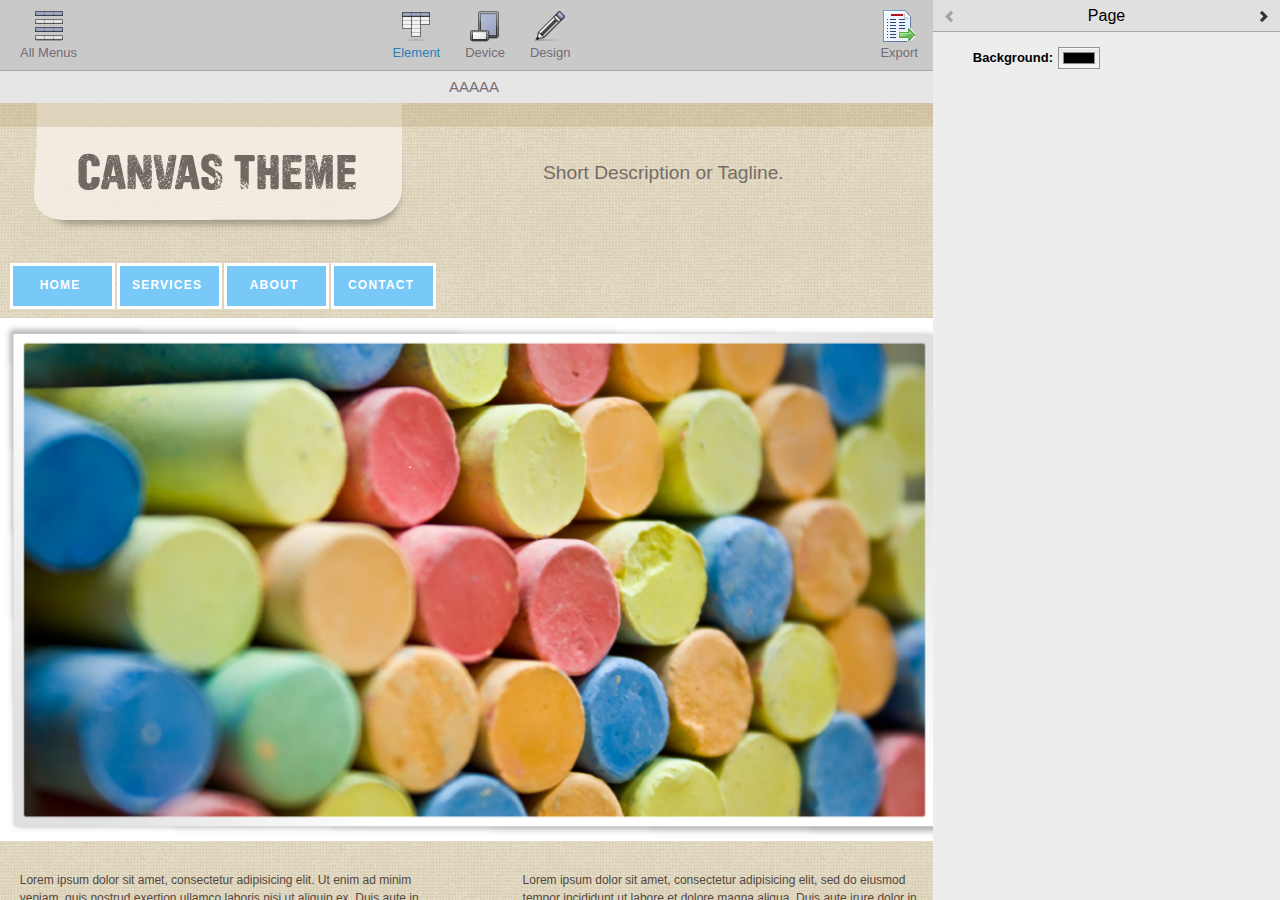
==== commit 24591782: "- add framework" ====
--- a/index.html
+++ b/index.html
@@ -8,25 +8,22 @@
 	<link rel="stylesheet" type="text/css" href="css/mac_ui.css">
 	<link rel="stylesheet" type="text/css" href="css/jquery.coffeeBuilder.css">
 	<link rel="stylesheet" type="text/css" href="css/ui/jquery-ui-1.9.1.custom.min.css">
+	<link rel="stylesheet" type="text/css" href="css/top_menu.css">
 	<link rel="stylesheet" type="text/css" href="css/style.css">
 </head>
 
 <body>
-<ul>
-<li>aaaaa</li>
-<li>aaaaa</li>
-<li>aaaaa</li>
-</ul>
-<div id="layout-center">
-	<iframe id="preview" src="theme/Effekt-Responsive/index.html"></iframe>
+<div class="ui-layout-center" id="layout-center">
+	<iframe id="preview" src="theme/Canvas-Responsive/index.html"></iframe>
 </div>
 
 <!-- Javascript -->
 <script type="text/javascript" src="js/jquery-1.8.2.min.js"></script>
 <script type="text/javascript" src="js/jquery-ui-1.9.1.custom.min.js"></script>
 <script type="text/javascript" src="js/colorpicker.js"></script>
-<script type="text/javascript" src="js/jquery.coffeeBuilder.js"></script> 
-<script type="text/javascript" src="js/jquery.coffeeBuilderExt.js"></script>
+<script type="text/javascript" src="js/jquery.coffeeBuilder.js"></script>
+<script type="text/javascript" src="js/jquery.topMenu.js"></script>
+<script type="text/javascript" src="js/put.js"></script>
 <script type="text/javascript" src="js/script.js"></script>
 <!-- End javascript -->
 </body>
--- a/css/mac_ui.css
+++ b/css/mac_ui.css
@@ -53,7 +53,7 @@
 #controls {
    position:absolute;
    right:0;
-   width:332px;
+   width:347px;
    background-color:rgb(237,237,237);
    overflow:hidden;
    top:0;
--- a/css/top_menu.css
+++ b/css/top_menu.css
@@ -0,0 +1,79 @@
+.top_menu_active {
+	color: #297EB7 !important;
+}
+
+#top_title {
+	text-align: center;
+	height: 32px;
+	background-color: #E6E6E6;
+}
+
+#top_title span {
+	display: inline-block;
+	margin-top: 7px;
+	font-size: 15px;
+	color: #756C74;
+}
+
+#top_menu {
+	height: 50px;
+	padding: 10px 30px 10px 20px;
+	background-color: #C9C9C9;
+	border-bottom: 1px solid #A8A8A8;
+}
+
+#top_menu a {
+	text-decoration: none;
+	display: inline-block;
+	padding-top: 35px;
+	font-size: 13px;
+	color: #756C74;
+}
+
+#top_menu div {
+	float: left;
+}
+
+#top_menu .all_menus {
+	width: 20%;
+	text-align: left;
+}
+
+#top_menu .ele_dev_des {
+	width: 60%;
+	text-align: center;
+}
+
+#top_menu .ele_dev_des a {
+	margin-left: 25px;
+}
+
+#top_menu .export {
+	width: 20%;
+	text-align: right;
+}
+
+#top_menu .a_all {
+	background: url('../images/all_menus_32.png') no-repeat;
+	background-position: center top;
+}
+
+#top_menu .a_ele {
+	background: url('../images/elements_32.png') no-repeat;
+	background-position: center top;
+}
+
+#top_menu .a_dev {
+	background: url('../images/device_32.png') no-repeat;
+	background-position: center top;
+}
+
+#top_menu .a_des {
+	background: url('../images/design_32.png') no-repeat;
+	background-position: center top;
+}
+
+#top_menu .a_exp {
+	background: url('../images/export.png') no-repeat;
+	background-position: center top;
+}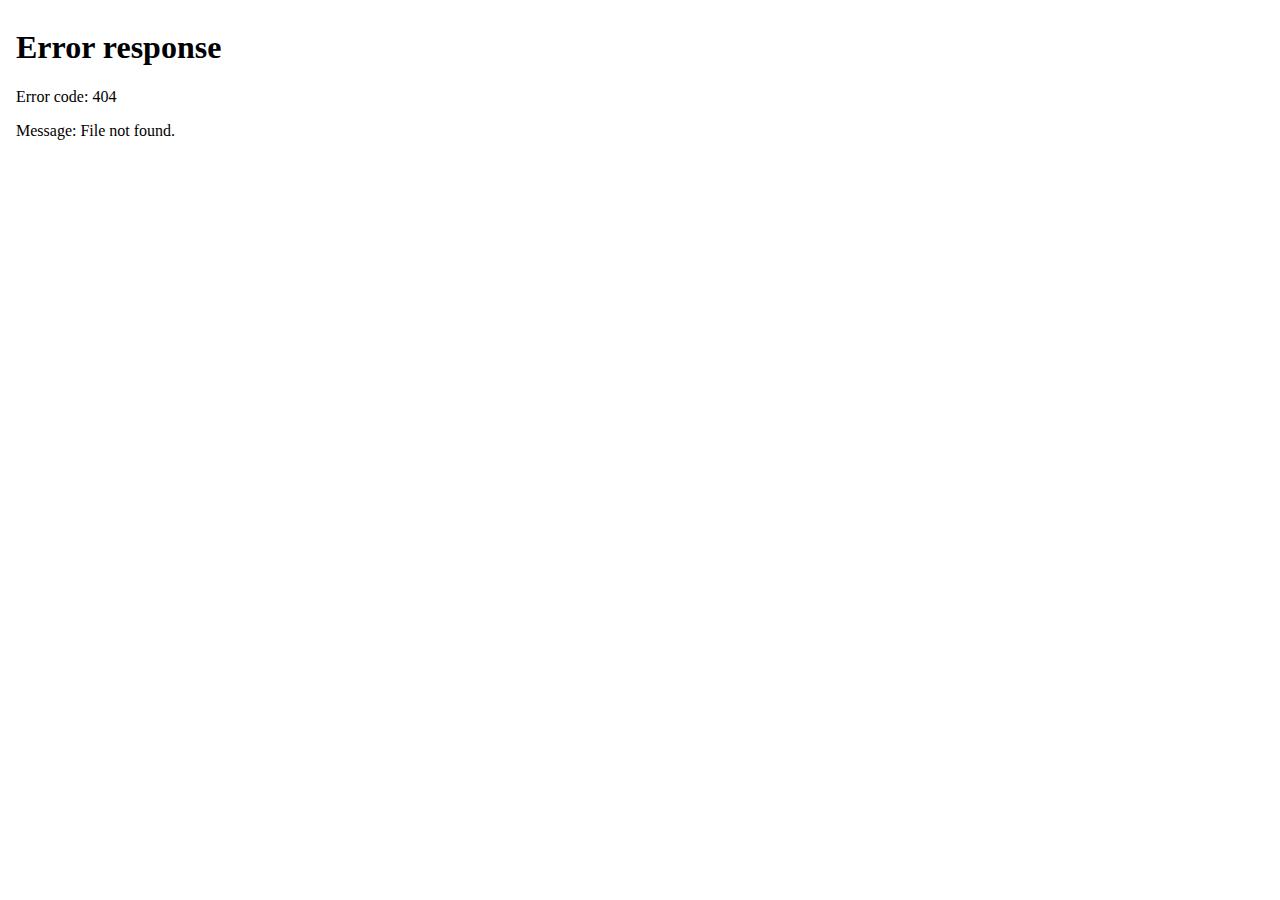
==== commit 381e29b4: "- update 1.5" ====
--- a/index.html
+++ b/index.html
@@ -1,30 +1,258 @@
 <!DOCTYPE html>
 <html xmlns="http://www.w3.org/1999/xhtml" dir="ltr" lang="en">
 <head>
-	<meta charset="utf-8">
-	<title>Menu builder</title>
-	<link rel="stylesheet" type="text/css" href="css/normalize.css">
-	<link rel="stylesheet" type="text/css" href="css/mac_colorpicker.css">
-	<link rel="stylesheet" type="text/css" href="css/mac_ui.css">
-	<link rel="stylesheet" type="text/css" href="css/jquery.coffeeBuilder.css">
-	<link rel="stylesheet" type="text/css" href="css/ui/jquery-ui-1.9.1.custom.min.css">
-	<link rel="stylesheet" type="text/css" href="css/top_menu.css">
-	<link rel="stylesheet" type="text/css" href="css/style.css">
+   <title>CoffeeBuilder Sample</title>
+   <meta charset="utf-8">
+   <link rel="stylesheet" type="text/css" href="stylesheets/normalize.css">
+   <link rel="stylesheet" type="text/css" href="stylesheets/mac_colorpicker.css">
+   <link rel="stylesheet" type="text/css" href="stylesheets/mac_ui.css">
+   <link rel="stylesheet" type="text/css" href="stylesheets/vader/jquery-ui-1.9.2.custom.min.css">
+   <link rel="stylesheet" type="text/css" href="stylesheets/jquery.coffeeBuilder.css">
+   <script type="text/javascript" src="javascript/jquery-1.8.2.min.js"></script>
+   <script type="text/javascript" src="javascript/jquery-ui-1.9.2.custom.min.js"></script>
+   <script type="text/javascript" src="javascript/colorpicker.js"></script>
+   <script type="text/javascript" src="javascript/put.js"></script>
+   <script type="text/javascript" src="javascript/jquery.coffeeBuilderSlider.js"></script>
+   <script type="text/javascript" src="javascript/jquery.coffeeBuilder.js"></script>
+   <script>
+   $(function () {
+     var
+       $iframe = $('iframe'),
+       $window = $(window);
+
+     coffeeBuilderInit = function () {
+       $('#preview').coffeeBuilder({
+         design_mode: true,
+         manifest: {
+           panels: {
+             page: {
+               name: "Page",
+               customizations: {
+                 fadein: {
+                   type: 'select',
+                   name: "Fade In"
+                 },
+                 pickone: {
+                   type: 'select_number',
+                   name: "Pick One",
+                   options: {
+                     "default": 3,
+                     min: 0.5,
+                     max: 5,
+                     step: 0.5
+                   }
+                 },
+                 background: {
+                   name: "Background",
+                   selectors: {
+                     body: [
+                       "background"],
+                     html: [
+                       "background"]
+                   }
+                 },
+                 cactus: {
+                   name: "Cactus",
+                   selectors: {
+                     '#cactus p': [
+                       "background"]
+                   }
+                 }
+               }
+             },
+             container: {
+               name: "Container",
+               customizations: {
+                 width: {
+                   name: "Width",
+                   selectors: {
+                     "#container": [
+                       "width"]
+                   },
+                   'default': "500px"
+                 },
+                 border: {
+                   type: "group",
+                   name: "Border",
+                   customizations: {
+                     top: {
+                       name: "Top",
+                       selectors: {
+                         "#container": [
+                           "border-top"]
+                       }
+                     },
+                     right: {
+                       name: "Right",
+                       selectors: {
+                         "#container": [
+                           "border-right"]
+                       }
+                     },
+                     bottom: {
+                       name: "Bottom",
+                       selectors: {
+                         "#container": [
+                           "border-bottom"]
+                       }
+                     },
+                     left: {
+                       name: "Left",
+                       selectors: {
+                         "#container": [
+                           "border-left"]
+                       }
+                     }
+                   }
+                 },
+                 dropshadow: {
+                   name: "Shadow",
+                   selectors: {
+                     "#container": [
+                       "box-shadow"]
+                   }
+                 }
+               }
+             },
+             title: {
+               name: "Title",
+               subpanels: {
+                 regular: {
+                   name: "Regular",
+                   customizations: {
+                     background: {
+                       name: "Background",
+                       selectors: {
+                         "#header": [
+                           "background"]
+                       }
+                     },
+                     heading: {
+                       name: "Heading",
+                       "selectors": {
+                         "#header h1": []
+                       },
+                       "type": "text"
+                     },
+                     padding: {
+                       name: "Padding",
+                       "selectors": {
+                         "#header h1": [
+                           'padding']
+                       }
+                     },
+                     margin: {
+                       name: "Margin",
+                       "selectors": {
+                         "#header h1": [
+                           'margin']
+                       },
+                       "options": {
+                         "properties": [
+                           'top',
+                           'bottom']
+                       }
+                     }
+                   }
+                 },
+                 hover: {
+                   name: "hover",
+                   states: {"#header":"coffeeBuilderHover"},
+                   customizations: {
+                     background: {
+                       name: "Background",
+                       selectors: {
+                         "#header:hover": [
+                           "background"]
+                       }
+                     },
+                     padding: {
+                       name: "Padding",
+                       "selectors": {
+                         "#header:hover h1": [
+                           'padding']
+                       }
+                     },
+                     margin: {
+                       name: "Margin",
+                       "selectors": {
+                         "#header:hover h1": [
+                           'margin']
+                       },
+                       "options": {
+                         "properties": [
+                           'top',
+                           'bottom']
+                       }
+                     }
+                   }
+                 }
+               }
+             },
+             body: {
+               name: "Body",
+               subpanels: {
+                 nav: {
+                   name: "Menu",
+                   customizations: {
+                     background: {
+                       name: "Background",
+                       selectors: {
+                         "#menu": [
+                           "background"]
+                       }
+                     }
+                   }
+                 },
+                 content: {
+                   name: "Content",
+                   customizations: {
+                     background: {
+                       name: "Background",
+                       selectors: {
+                         "#content": [
+                           "background"]
+                       }
+                     }
+                   }
+                 },
+                 footer: {
+                   name: "Foot",
+                   customizations: {
+                     background: {
+                       name: "Background",
+                       selectors: {
+                         "#footer": [
+                           "background"]
+                       }
+                     },
+                     text: {
+                       name: "Text",
+                       "selectors": {
+                         "#footer": []
+                       },
+                       "type": "text"
+                     }
+                   }
+                 }
+               }
+             }
+           }
+         }
+       });
+
+       $window.resize();
+     };
+
+     $window.resize(function(){
+       $iframe.css('height', ($window.height() - 55) + 'px');
+     });
+   });
+   </script>
 </head>
-
 <body>
-<div class="ui-layout-center" id="layout-center">
-	<iframe id="preview" src="theme/Canvas-Responsive/index.html"></iframe>
-</div>
-
-<!-- Javascript -->
-<script type="text/javascript" src="js/jquery-1.8.2.min.js"></script>
-<script type="text/javascript" src="js/jquery-ui-1.9.1.custom.min.js"></script>
-<script type="text/javascript" src="js/colorpicker.js"></script>
-<script type="text/javascript" src="js/jquery.coffeeBuilder.js"></script>
-<script type="text/javascript" src="js/jquery.topMenu.js"></script>
-<script type="text/javascript" src="js/put.js"></script>
-<script type="text/javascript" src="js/script.js"></script>
-<!-- End javascript -->
+  <div class="ui-layout-center" id="layout-center">
+    <iframe id="preview" src="iframe.html" frameBorder="0"></iframe>
+  </div>
 </body>
-</html>
+</html>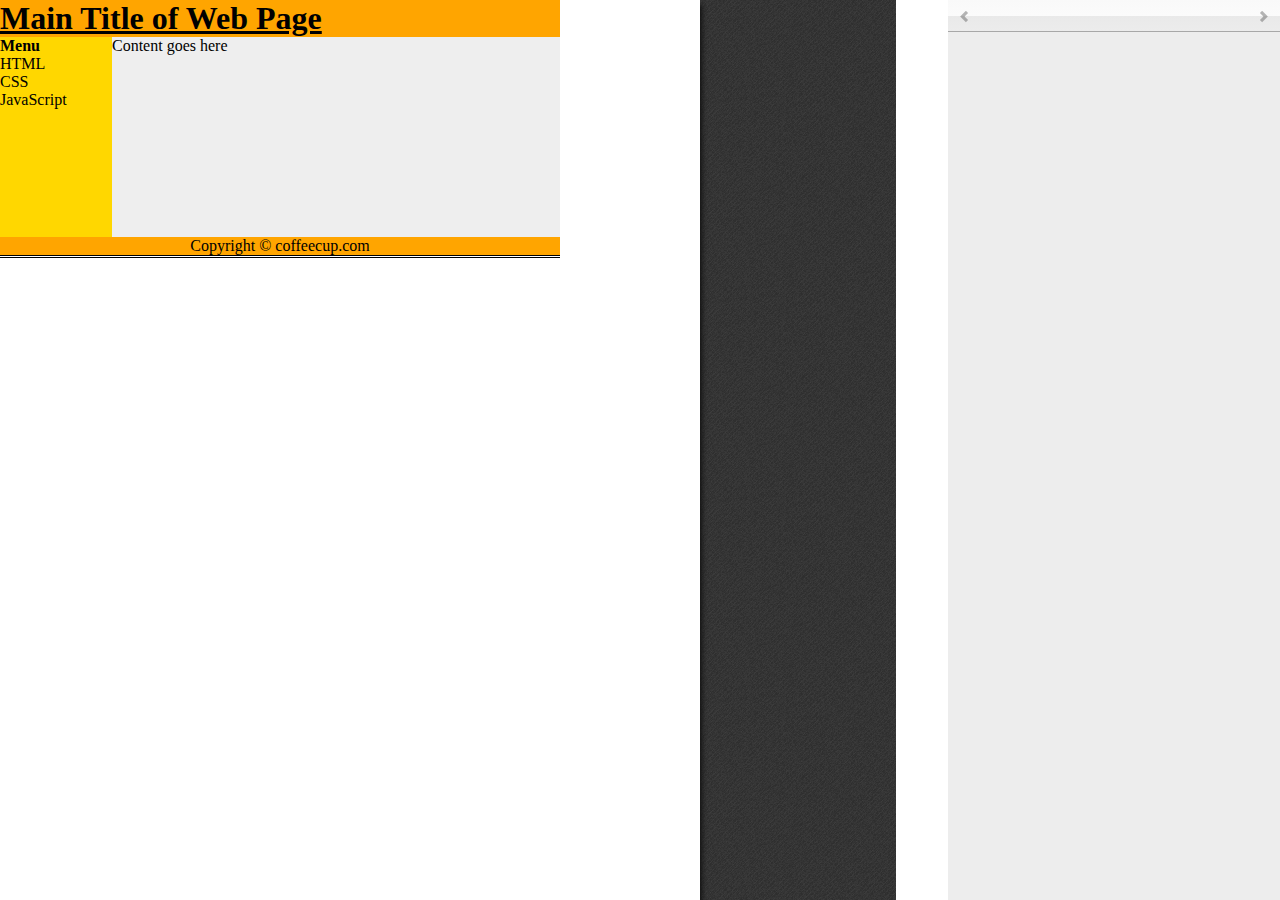
==== commit ff18c0ba: "- add template" ====
--- a/index.html
+++ b/index.html
@@ -3,17 +3,17 @@
 <head>
    <title>CoffeeBuilder Sample</title>
    <meta charset="utf-8">
-   <link rel="stylesheet" type="text/css" href="stylesheets/normalize.css">
-   <link rel="stylesheet" type="text/css" href="stylesheets/mac_colorpicker.css">
-   <link rel="stylesheet" type="text/css" href="stylesheets/mac_ui.css">
-   <link rel="stylesheet" type="text/css" href="stylesheets/vader/jquery-ui-1.9.2.custom.min.css">
-   <link rel="stylesheet" type="text/css" href="stylesheets/jquery.coffeeBuilder.css">
-   <script type="text/javascript" src="javascript/jquery-1.8.2.min.js"></script>
-   <script type="text/javascript" src="javascript/jquery-ui-1.9.2.custom.min.js"></script>
-   <script type="text/javascript" src="javascript/colorpicker.js"></script>
-   <script type="text/javascript" src="javascript/put.js"></script>
-   <script type="text/javascript" src="javascript/jquery.coffeeBuilderSlider.js"></script>
-   <script type="text/javascript" src="javascript/jquery.coffeeBuilder.js"></script>
+   <link rel="stylesheet" type="text/css" href="css/normalize.css">
+   <link rel="stylesheet" type="text/css" href="css/mac_colorpicker.css">
+   <link rel="stylesheet" type="text/css" href="css/mac_ui.css">
+   <link rel="stylesheet" type="text/css" href="css/vader/jquery-ui-1.10.0.custom.min.css">
+   <link rel="stylesheet" type="text/css" href="css/jquery.coffeeBuilder.css">
+   <script type="text/javascript" src="js/jquery-1.8.2.min.js"></script>
+   <script type="text/javascript" src="js/jquery-ui-1.10.0.custom.min.js"></script>
+   <script type="text/javascript" src="js/colorpicker.js"></script>
+   <script type="text/javascript" src="js/put.js"></script>
+   <script type="text/javascript" src="js/jquery.coffeeBuilderSlider.js"></script>
+   <script type="text/javascript" src="js/jquery.coffeeBuilder.js"></script>
    <script>
    $(function () {
      var
--- a/css/mac_colorpicker.css
+++ b/css/mac_colorpicker.css
@@ -0,0 +1,184 @@
+/** Colorpiker Styles for Mac Platforms **/
+
+.colorpicker {
+   width: 356px;
+   height: 199px;
+   overflow: hidden;
+   position: absolute;
+   background:transparent url(../images/colorpicker_background.png) 0 0 no-repeat;
+   font-family:"lucida grande",helvetica,sans-serif;
+   display: none;
+   z-index:1000;
+   -webkit-box-shadow: 0 0 30px rgba(120,120,120,0.8);
+}
+#colorpicker_window_controls {
+   position: absolute;
+   display:block;
+   top:4px;
+   left:8px;
+   width:56px;
+   height:15px;
+   background:transparent url(../images/window_controls.png) 0 0 no-repeat;
+   z-index:1;
+}
+#colorpicker_window_controls:hover {
+   background:transparent url(../images/window_controls_hover.png) 0 0 no-repeat;
+}
+#colorpicker_window_controls a {
+   display:inline-block;
+   width:15px;
+   height:15px;
+}
+#colorpicker_dialog_title {
+   position:absolute;
+   top:3px;
+   left:0;
+   color:rgb(0,0,0);
+   text-shadow:0px 0px 1px rgba(255,255,255,.7);
+   font-family:"lucida grande",helvetica,sans-serif;
+   font-size:13px;
+   width:356px;
+   text-align:center;
+}
+
+.colorpicker_color {
+   width: 150px;
+   height: 150px;
+   left: 12px;
+   top: 36px;
+   position: absolute;
+   background: #f00;
+   overflow: hidden;
+   cursor: crosshair;
+}
+.colorpicker_color div {
+   position: absolute;
+   top: 0;
+   left: 0;
+   width: 150px;
+   height: 150px;
+   background: url(../images/colorpicker_overlay.png);
+}
+.colorpicker_color div div {
+   position: absolute;
+   top: 0;
+   left: 0;
+   width: 11px;
+   height: 11px;
+   overflow: hidden;
+   background: url(../images/colorpicker_select.gif);
+   margin: -5px 0 0 -5px;
+}
+.colorpicker_hue {
+   position: absolute;
+   top: 36px;
+   left: 171px;
+   width: 35px;
+   height: 150px;
+   cursor: default !important;
+   background: url(../images/colorpicker_spectrum.png) 8px 0 no-repeat;
+}
+.colorpicker_hue:active {
+   cursor: default !important;
+}
+
+.colorpicker_hue div {
+   position: absolute;
+   width: 35px;
+   height: 9px;
+   overflow: hidden;
+   background: url(../images/custom_indic.gif) left top;
+   margin: -4px 0 0 0;
+   left: 0px;
+   cursor: default !important;
+}
+.colorpicker_new_color {
+   position: absolute;
+   width: 60px;
+   height: 30px;
+   left: 213px;
+   top: 36px;
+   background: #f00 url(../images/colorpicker_swatch_background.png) 0 0 no-repeat;
+}
+.colorpicker_current_color {
+   position: absolute;
+   width: 60px;
+   height: 30px;
+   left: 283px;
+   top: 36px;
+   background:#f00 url(../images/colorpicker_swatch_background.png) 0 0 no-repeat;
+}
+.colorpicker input[type=text] {
+   position: absolute;
+   margin: 0;
+   padding: 1px;
+   color: rgb(0,0,0);
+   font-size: 10px;
+   text-align: right;
+   background-color: rgba(255,255,255,1);
+   border-top:1px solid rgba(132,132,132,1);
+   border-right:1px solid rgba(193,193,193,1);
+   border-bottom:1px solid rgba(225,225,225,1);
+   border-left:1px solid rgba(193,193,193,1);
+   -webkit-box-shadow: inset 0 1px .5px rgba(0,0,0,0.2);
+}
+.colorpicker_hex {
+   position: absolute;
+   width: 68px;
+   left: 204px;
+   top: 152px;
+}
+.colorpicker_hex input {
+   right:0;
+}
+.colorpicker_field {
+   width: 60px;
+   position: absolute;
+   font-size:12px;
+}
+.colorpicker_field input {
+   right:0;
+}
+.colorpicker_field span {
+   position:absolute;
+   overflow:hidden;
+   top:1px;
+   left:0;
+   width:20px;
+   text-align:right;
+}
+.colorpicker_rgb_r {
+   top: 76px;
+   left: 212px;
+}
+.colorpicker_rgb_g {
+   top: 100px;
+   left: 212px;
+}
+.colorpicker_rgb_b {
+   top: 125px;
+   left: 212px;
+}
+.colorpicker_hsb_h {
+   top: 76px;
+   left: 282px;
+}
+.colorpicker_hsb_s {
+   top: 100px;
+   left: 282px;
+}
+.colorpicker_hsb_b {
+   top: 125px;
+   left: 282px;
+}
+.colorpicker_submit {
+   position: absolute;
+   left: 293px;
+   top: 165px;
+}
+.colorpicker_hex.colorpicker_focus {
+   background-position: bottom;
+}
+.colorpicker_slider {
+   background-position: bottom;
+}
--- a/css/mac_ui.css
+++ b/css/mac_ui.css
@@ -0,0 +1,868 @@
+#controls * { margin:0; padding:0; font-family:"lucida grande",helvetica,sans-serif;  }
+body { overflow:hidden; -webkit-user-select:none; }
+
+/* Main layout for content */
+.ui-layout-east {
+   background-color: #fefefe;
+   width:345px;
+   display: block;
+   z-index: 3;
+   position:absolute;
+   right:0;
+   height:100%;
+   overflow:visible;
+}
+
+.ui-layout-center {
+   height:100%;
+   display: block;
+   z-index: 2;
+   float:left;
+   overflow: auto;
+}
+
+#layout-center {
+   width:896px;
+   background-color:rgb(230,230,230);
+   overflow:hidden;
+   position:absolute;
+   left:0;
+   top:0;
+   height:100%;
+}
+
+/* Tab panel in the right */
+#controls {
+   position:absolute;
+   right:0;
+   width:332px;
+   background-color:rgb(237,237,237);
+   overflow:hidden;
+   top:0;
+   height:100%;
+}
+
+#controls #properties_placeholder {
+   height:300px;
+   text-align:center;
+   padding-top:40%;
+   color:rgba(0,0,0,.7);
+   text-shadow:0px 0px 1px rgba(255,255,255,.7);
+   width: 80%;
+   margin: 0 auto;
+}
+
+#controls #controlset { clear:left; padding:7px 0 0 20px; height:100%; overflow:scroll; }
+#controls #controlset .controlpane { border:0; display:none; }
+#controls #controlset .current { display: block !important; }
+#controls #controlset div.controlpane fieldset {
+   border:0;
+   clear:left;
+   font-size:13px;
+   font-weight:normal;
+   margin-bottom:8px;
+   padding:8px 0 10px;
+   width:285px;
+}
+
+#controls #controlset div.controlpane fieldset.tool_group_special {
+   margin-bottom:0px;
+   padding-bottom:0px; 
+}
+
+#controls #controlset div.controlpane fieldset legend {
+   padding-right:10px;
+   color:rgb(0,0,0);
+   font-weight: bold;
+   padding-top:5px;
+}
+
+
+#controls #controlset #tb_control_properties fieldset legend,  
+#controls #controlset #tb_form_properties fieldset legend {
+   padding-bottom:7px;
+}
+
+
+#controls .tool_group_divider { margin-bottom:10px; width:280px; border:0; border-bottom:1px solid rgb(137,137,137); height:0;}
+
+
+#controls .tabsform {
+   font-family:Helvetica;
+    position: relative;
+   z-index: 0;
+   display: block;
+   height:inherit;
+}
+#controls .tabsform > section {
+    float: left;
+    z-index: 1;
+   height:inherit;
+}
+#controls .tabsform > section > div {
+   position: absolute;
+   left: 0;
+   width: 90%;
+   display: none;
+   padding: 0 10px;
+   font: 12px Arial;
+   overflow: auto;
+   min-height: 200px;
+   margin:0;
+}
+#controls #control_toolbar {
+   height:21px;
+}
+#controls #control_toolbar a {
+   display:block;
+   float:left;
+   border:1px solid rgb(168,168,168);
+   border-width:0 1px 1px 0;
+   margin:0;
+   padding:2px 0;
+   width:110px;
+   text-align:center;
+   font-family:"lucida grande",helvetica,sans-serif;
+   font-size:13px;
+   z-index: 999999;
+   cursor: pointer;
+   color:rgb(0,0,0);
+   text-shadow:0px 0px 1px rgb(223,223,223);
+   text-decoration:none;
+   background: -webkit-gradient(
+       linear,
+       left bottom,
+       left top,
+       color-stop(0, rgb(236,236,236)),
+       color-stop(0.49, rgb(233,233,233)),
+       color-stop(0.5, rgb(251,251,251)),
+       color-stop(1, rgb(249,249,249))
+   );
+}
+#controls #control_toolbar a:last-child {  border-width:0 0 1px 0; }
+
+#controls #control_toolbar a.current {
+   background: -webkit-gradient(
+       linear,
+       left bottom,
+       left top,
+       color-stop(0, rgb(197,197,197)),
+       color-stop(0.49, rgb(195,195,195)),
+       color-stop(0.5, rgb(211,211,211)),
+       color-stop(1, rgb(208,208,208))
+   );
+}
+
+#controls span.object_control_button {
+   cursor:pointer;
+   display:block;
+   float:left;
+   border:1px solid rgba(151,151,151,1);
+   border-top:1px solid rgba(127,127,127,1);
+   border-left:0;
+   width:20px;
+   height:18px;
+   text-align:center;
+   vertical-align:center;
+   color:rgba(73,73,73,1);
+   font-weight:bolder;
+   background: -webkit-gradient(
+       linear,
+       left bottom,
+       left top,
+       color-stop(0, rgb(236,236,236)),
+       color-stop(0.49, rgb(233,233,233)),
+       color-stop(0.5, rgb(251,251,251)),
+       color-stop(1, rgb(249,249,249))
+   );
+   -webkit-box-shadow: outer 0 -1px 1px rgba(217,217,217,1);
+}
+#controls span.object_control_button:active {
+   background: -webkit-gradient(
+       linear,
+       left bottom,
+       left top,
+       color-stop(0, rgb(170,170,170)),
+       color-stop(0.49, rgb(170,170,170)),
+       color-stop(0.5, rgb(175,175,175)),
+       color-stop(1, rgb(175,175,175))
+   );
+   -webkit-box-shadow: outer 0 -1px 1px rgba(217,217,217,1);
+}
+
+
+#controls span.object_control_button:first-child {
+   border-left:1px solid rgba(151,151,151,1);
+}
+
+
+/* Override for the reCaptcha help button */
+#controls #fb-help-captcha {
+   height:16px;
+   width:16px;
+}
+
+
+/* Tools for the first tab of the panel */
+#controls .drag_tool, #controls .controls_static, #drag_tool_temp {
+   background: -webkit-gradient(linear,left top,left bottom,color-stop(0, rgb(254,254,254)),color-stop(1, rgb(184,184,184)));;
+   border:solid 1px #6a6a6a;
+   border-radius:3px; -webkit-border-radius:3px;
+   float:left;
+   padding:0;
+   margin:0 8px 8px 0;
+   text-align:left;
+   width:130px;
+}
+#controls .drag_tool span, #controls .controls_static span, #drag_tool_temp span {
+   background-position:2px 0px;
+   background-repeat:no-repeat;
+   color:rgb(0,0,0);
+   display:block;
+   font-family:"lucida grande",helvetica,sans-serif;
+   font-size:13px;
+   margin:2px 3px 2px 3px;
+   padding:0 0 0 24px;
+   text-shadow:1px 1px 1px rgb(223,223,223);
+   text-align:left;
+   vertical-align:middle;
+   white-space:nowrap;
+}
+
+#controls .drag_tool span, #controls .controls_static span{
+   cursor:pointer;
+}
+
+/*********************************************************************/
+/* Individual Element Buttons */
+#tool_heading span      { background-image:url('../../editordata/images/icons/mac_heading.png');  }
+#tool_text span         { background-image:url('../../editordata/images/icons/mac_text.png'); }
+#tool_textfield span    { background-image:url('../../editordata/images/icons/mac_textfield.png'); }
+#tool_textarea span     { background-image:url('../../editordata/images/icons/mac_textarea.png'); }
+#tool_number span       { background-image:url('../../editordata/images/icons/mac_number.png'); }
+#tool_password span     { background-image:url('../../editordata/images/icons/mac_password.png'); }
+#tool_dropdown span     { background-image:url('../../editordata/images/icons/mac_dropdown.png'); }
+#tool_radio span        { background-image:url('../../editordata/images/icons/mac_radio.png'); }
+#tool_checkbox span     { background-image:url('../../editordata/images/icons/mac_checkbox.png'); }
+#tool_upload span       { background-image:url('../../editordata/images/icons/mac_upload.png'); }
+#tool_email span        { background-image:url('../../editordata/images/icons/mac_email.png'); }
+#tool_url span          { background-image:url('../../editordata/images/icons/mac_url.png'); }
+#tool_date span         { background-image:url('../../editordata/images/icons/mac_date.png'); }
+#tool_listbox span      { background-image:url('../../editordata/images/icons/mac_listbox.png'); }
+#tool_sectionbreak span { background-image:url('../../editordata/images/icons/mac_sectionbreak.png'); }
+#tool_spacer span 		{ background-image:url('../../editordata/images/icons/mac_spacer.png'); }
+#tool_image span 		{ background-image:url('../../editordata/images/icons/mac_image.png'); }
+#tool_header span 		{ background-image:url('../../editordata/images/icons/mac_header.png'); }
+#tool_footer span 		{ background-image:url('../../editordata/images/icons/mac_footer.png'); }
+
+/* Leaving the code here, but commenting because native OS X buttons don't
+   have a hover state.
+#controls .drag_tool:hover {
+   background: -webkit-gradient(
+      linear,
+          left top,
+          left bottom,
+          color-stop(0, rgb(254,254,254)),
+          color-stop(1, rgb(200,200,200))
+   );
+}
+*/
+#controls .drag_tool > img, #controls .controls_static > img,#drag_tool_temp > img {
+   margin:2px 4px;
+   vertical-align:middle;
+}
+#controls .drag_tool > span, #controls .controls_static > span,#drag_tool_temp > span {
+   vertical-align:middle;
+   text-align:left;
+}
+#controls .drag_tool:active, #controls .controls_static:active{
+   background: -webkit-gradient(
+      linear,
+          left top,
+          left bottom,
+          color-stop(0, rgb(179,179,179)),
+          color-stop(1, rgb(150,150,150))
+   );
+   -webkit-box-shadow: inset 0 1px 5px rgba(0,0,0,0.8), inset 0 1px 0 rgba(0,0,0,0.3);
+   text-shadow: 0 1px 0 rgba(255,255,255,0.5);
+}
+
+#controls .action_tool {
+   font-size:12px;
+   float:left;
+   margin:0 8px 8px 0;
+   padding:1px 12px;
+   text-align:center;
+   background: -webkit-gradient(
+      linear,
+          left top,
+          left bottom,
+          color-stop(0, rgb(245,245,245)),
+          color-stop(1, rgb(222,222,222))
+   );
+   border:solid 1px rgb(167,167,167);
+   -webkit-border-radius:20px;
+   color:rgb(0,0,0);
+   text-shadow:1px 1px 1px rgba(223,223,223,.6);
+   vertical-align:middle;
+}
+#controls .action_tool:active {
+    background: -webkit-gradient(
+       linear,
+           left top,
+           left bottom,
+           color-stop(0, rgb(167,167,167)),
+           color-stop(1, rgb(210,210,210))
+    );
+   -webkit-box-shadow: inset 0 1px .5px rgba(0,0,0,0.4);
+    text-shadow: 0 1px 0 rgba(255,255,255,0.5);
+}
+
+/* General styles for Properties panel */
+
+#controls label.label_input, #controls label.label_combo, #controls label.label_contextual_stepper,#controls label.label_contextual_stepper_number,
+#controls label.label_checkbox, #controls label.label_radio, #controls label.label_color,
+#controls label.label_multiline, #controls label.label_input_right #controls label.label_multi {
+   clear:both;
+   display:block;
+   margin:0 0 12px;
+   min-height:20px;
+}
+#controls label.label_color { margin: 0px 2px 8px 0px; display:inline-block; float: left; }
+
+#controls label.label_input_grouped {
+   display:inline;
+   margin:0 0 12px;
+   min-height:20px;
+}
+
+#controls .label_checkgroup + label {
+  display:inline-block !important;
+  padding:5px 0px 0px !important;
+  margin:0px !important;
+}
+
+#controls label.label_checkbox, #controls label.label_checkbox_bold {
+   margin-left:108px;
+   margin-bottom:2px;
+}
+
+#controls label.label_checkbox_bold, #controls label.label_checkbox_italic {
+   display:block;
+   margin: 3px 2px 0 5px;
+   float:left;
+}
+
+#controls label.label_input_right {
+   display: block;
+   padding-left:108px;
+   margin-bottom:12px;
+}
+
+#controls label > span {
+   font-size:13px;
+}
+#controls span.primary_left, #controls span.contextual_left,
+#controls .label_checkgroup {
+   display: block;
+   float: left;
+   text-align: right;
+   width: 100px;
+   margin:0 8px 8px 0;
+   padding-top:3px;
+}
+#controls .primary_middle {
+   display:block;
+   float:left;
+   width:20px;
+   padding: 0px 0px 0px 9px;
+   }
+
+
+#controls input.input_right, #controls select.combo_right {
+   float:left;
+   font-size:13px;
+   vertical-align:bottom;
+   padding: 1px;
+}
+#controls input.input_right, #controls textarea.textarea_right,
+#controls select.select_multiselect, #controls .manager_wrapper {
+   width:170px;
+   border-top:1px solid rgba(132,132,132,1);
+   border-right:1px solid rgba(193,193,193,1);
+   border-bottom:1px solid rgba(225,225,225,1);
+   border-left:1px solid rgba(193,193,193,1);
+   -webkit-box-shadow: inset 0 1px .5px rgba(0,0,0,0.2);
+}
+
+#controls select.combo_right {
+   font-size:13px;
+   width:150px;
+   margin-right:2px;
+}
+#controls textarea.textarea_right {
+   height:5em;
+   resize: none;
+   padding:2px;
+   font-size:13px;
+}
+#controls label.label_contextual_stepper input {
+   width:24px;
+   font-size:13px;
+}
+#controls label.label_contextual_stepper_number input {
+   width:38px;
+   font-size:13px;
+}
+
+#controls .date_min_left, #controls .date_max_left {
+   float:left;
+   width:70px;
+   font-size:10px;
+}
+#controls label.has_object_controls {
+   margin-bottom:4px !important;
+}
+#controls .object_controls {
+   height:20px;
+   margin:0 0 8px 108px;
+}
+
+#controls .object_controls.images_set {
+   margin-left:5px;
+   height:20px;
+}
+
+#controls .element_property_actions {
+   margin-left:108px;
+}
+#controls .element_property_actions hr.tool_group_divider {
+   width:170px;
+}
+
+#controls .label_grouped_main, #controls .label_grouped {
+	display: inline-block;
+	float: left;
+	margin-bottom:5px;
+	height:25px;
+}
+
+
+/* Special cases */
+#controls #fb-pp-input-minlength, #controls #fb-pp-input-maxlength,
+#controls #fb-pp-input-height, #controls #fb-pp-input-width,
+#controls #fb-pp-input-submit-fontsize, #controls #fb-pp-input-submit-padding,
+#controls #fb-pp-input-submit-bordersize,
+#controls #fb-pp-input-cols, #controls #fb-pp-input-rows,
+#controls #fb-pp-input-max, #controls #fb-pp-input-min,
+#controls #fb-pp-input-fontsize, #controls #fb-pp-input-textarea-width,
+#controls #fb-pp-input-textarea-height
+{ width:50px; text-align:right; }
+
+#controls #fb-pp-input-max, #controls #fb-pp-input-min
+{ width:75px; text-align:right; }
+
+#controls #fb-pp-input-item-padding-top,
+#controls #fb-pp-input-item-padding-right,
+#controls #fb-pp-input-item-padding-bottom,
+#controls #fb-pp-input-item-padding-left,
+#controls #fb-pp-input-bg-horizontal-position-pixels,
+#controls #fb-pp-input-bg-vertical-position-pixels,
+#controls #fb-pp-input-form-bordersize,
+#controls #fb-pp-input-form-fontsize,
+#controls #fb-pp-input-fontsize,
+#controls #fb-pp-input-submit-fontsize,
+#controls #fb-pp-input-height, 
+#controls #fb-pp-input-width
+{ width:35px; text-align:right; margin-right:5px }
+
+#controls #fb-pp-span-item-padding-top,
+#controls #fb-pp-span-item-padding-right,
+#controls #fb-pp-span-item-padding-bottom,
+#controls #fb-pp-span-item-padding-left {
+	display:inline-block;
+	width:40px;
+	text-align:left;
+	font-size:10px;
+	margin-bottom:12px;
+}
+
+#controls #fb-bg-image-name-general, #controls #fb-bg-image-name,
+#controls #fb-bg-image-name-hover {
+	display:inline-block;
+	width: 133px;
+	float: left;
+	padding-top: 3px;
+	color:#777;
+}
+
+#controls .color_side {
+	margin-top: 2px;
+	margin-left: 5px;
+	display:inline-block;
+}
+
+#controls #fb-pp-input-item-width,#controls #fb-pp-input-form-item-width, 
+#controls #fb-pp-input-bg-horizontal-position,#controls #fb-pp-input-bg-vertical-position,
+#controls #fb-pp-form-border-style, #controls #fb-pp-input-font,
+#controls #fb-pp-input-header-font, #controls #fb-pp-input-font-submit,
+#controls #fb-pp-input-bg-repeat
+{ width:85px; text-align:right; margin-right:5px;}
+
+
+#controls #fb-pp-input-verify-text { width: 128px; }
+
+#controls #fb-object-list-manager { height:8em; }
+
+#controls #fb-submit-reset-button { margin-left:34px; }
+
+#controls select.combo_font {
+   font-size:13px;
+   width:75px;
+   margin-right:2px;
+}
+
+#controls #fb-pp-input-fontsize {
+	width: 28px;
+}
+/* style to show column background when dragging */
+#controls .column.current {
+   margin: 0px;
+   width: 100%;
+   float: left;
+   overflow: hidden;
+   min-height: 60px;
+}
+
+/*TO_DO:Manage new background image*/
+.img_background {
+	background: url(../../editordata/images/welcome-placeholder.png) no-repeat 50% 0;
+	padding-bottom: 5px;
+	min-height:175px;
+}
+
+/*TO_DO:Manage new background image*/
+
+/*TO_DO:Manage new placeholders*/
+.ui-placeholder{
+   background: transparent url(../images/drop_here.png) no-repeat 50% 55px;
+   width: auto;
+   height:130px;
+}
+.ui-placeholder-bis{
+   background: transparent url(../images/drop_here.png) no-repeat center;
+   width: auto;
+   margin:5px;
+   padding: 5px;
+   height:70px;
+   display:inline-block;
+}
+
+.fb-spacer-placeholder{
+   background: transparent url(../images/space_here.png) no-repeat 50% 50%;
+   width: auto;
+   height: 100%;
+}
+
+/* Placeholders width depending of the class set up */
+.fb-100-item-column .ui-placeholder-bis { width:94%; }
+.fb-75-item-column .ui-placeholder-bis { width:73%; }
+.fb-66-item-column .ui-placeholder-bis { width:64%; }
+.fb-50-item-column .ui-placeholder-bis { width:48%; }
+.fb-33-item-column .ui-placeholder-bis { width:31%; }
+.fb-25-item-column .ui-placeholder-bis { width:23%; }
+.fb-20-item-column .ui-placeholder-bis { width:18%; }
+
+	
+/* Column properties */
+#docContainer .column {
+   min-height: 150px;
+}
+
+/* Colorpicker */
+#controls .color_right {
+   display:block;
+   float:left;
+   border:1px solid rgba(146,150,155,1);
+   background: -webkit-gradient(
+       linear,
+           left top,
+           left bottom,
+           color-stop(0, rgba(229,229,229,0.8)),
+           color-stop(1, rgba(249,249,249,0.8))
+    );
+   -webkit-box-shadow: inset 0 1px .5px rgba(255,255,255,0.8);
+
+}
+
+#controls .color_right div {
+   margin:4px;
+   height:10px;
+   width:30px;
+   border:1px solid rgb(138,138,138);
+}
+
+/*TO_DO:MANAGERS COMMON*/
+
+#controls .selected_row {
+	background-color:#3875D7;
+}
+
+/*TO_DO:MANAGERS COMMON.end*/
+
+
+
+/*TO_DO:MANAGE HIDDEN FIELDS*/
+
+#controls .hidden_input_attr_name, #controls .hidden_input_attr_value {
+	width:70px;
+	margin:3px;
+}
+/*TO_DO:MANAGE HIDDEN FIELDS. End*/
+
+/*TO_DO:MANAGE DROP-DOWNS AND LISTBOXES*/
+#controls .manager_status, #controls .manager_label {
+	float: left;
+	width: 70px;
+}
+
+#controls .manager_descriptors {
+	float: left;
+   border:1px solid rgba(151,151,151,1);
+   border-top:1px solid rgba(127,127,127,1);
+   width:170px;
+   height:17px;
+   text-align:left;
+   vertical-align:center;
+   color:rgba(73,73,73,1);
+   font-size:11px;
+   background: -webkit-gradient(
+       linear,
+       left bottom,
+       left top,
+       color-stop(0, rgb(236,236,236)),
+       color-stop(0.49, rgb(233,233,233)),
+       color-stop(0.5, rgb(251,251,251)),
+       color-stop(1, rgb(249,249,249))
+   );
+   -webkit-box-shadow: outer 0 -1px 1px rgba(217,217,217,1);
+}
+#controls .manager_descriptors > span {
+   display:block;
+   float:left;
+   padding:2px;
+   border-right:1px solid rgba(146,150,155,1);
+}
+#controls .manager_descriptors > span.manager_status {
+   width:20px;
+   text-align: center;
+}
+#controls .manager_descriptors > span.manager_name,
+#controls .manager_descriptors > span.manager_value  {
+   text-align:left;
+   padding-left:8px;
+   width:67px;
+}
+#controls .manager_descriptors > span.manager_label {
+   text-align:left;
+   padding-left:8px;
+   width:120px;
+}
+#controls .manager_descriptors > span.allowed_files_label_type {
+   width:150px;
+   text-align:left;
+   padding-left:3px;
+}
+#controls .manager_descriptors > span.allowed_files_label_check {
+   width:21px;
+   text-align:center;
+   padding-bottom:4px;
+   padding-top:3px;
+}
+
+#controls .manager_wrapper {
+	background-color:rgb(255,255,255);
+ 	overflow-y:scroll;
+ 	z-index:5;
+ 	height:95px;
+	width:170px;
+ 	margin-left:108px;
+	margin-bottom:5px;
+	margin-top:-6px;
+}
+#controls .manager_wrapper div:nth-child(2n) {
+   background-color:rgb(237,243,254);
+}
+
+#controls #allowed_files_wrapper_div_id .allowed_row {
+	padding:2px 0;
+}
+#controls .manager_wrapper input[type=checkbox] {
+   margin-left:6px;
+}
+#controls .manager_wrapper .allowed_check {
+   width:20px;
+}
+#controls .allowed_input_attr_type {
+	width:148px;
+}
+#controls .manager_wrapper input[type=text] {
+   margin-left:5px;
+   border:none;
+}
+#controls .manager_wrapper div:nth-child(2n) input[type=text] {
+   background-color:rgb(237,243,254);
+}
+#controls .manager_wrapper .selected_row {
+   background-color:rgb(56,117,215) !important;
+}
+#controls .manager_wrapper .selected_row input[type=text] {
+   background-color:rgb(56,117,215) !important;
+   color:rgb(255,255,255) !important;
+}
+#controls .manager_wrapper .selected_row input[type=text]:focus {
+   background-color:rgb(255,255,255) !important;
+   color:rgb(0,0,0) !important;
+}
+#controls .manager_wrapper .hidden_row input[type=text] {
+   width:68px;
+}
+#controls .droplist_attr_selected, #controls .checkbox_attr_checked,
+#controls .radio_attr_selected {
+	margin-left:32px;
+	margin-right: 5px;
+}
+#controls .droplist_attr_label, #controls .checkbox_attr_label,
+#controls .radio_attr_label {
+	width:120px;
+	margin:3px;
+}
+
+#controls .droplist_row, #controls .checkbox_row,
+#controls .radio_row, #controls .hidden_row,#controls .allowed_row {
+	display:block;
+}
+/*TO_DO:MANAGE UPLOAD FILES. End*/
+
+
+/* Datepicker */
+#ui-datepicker-div {
+   width:140px;
+   height:148px;
+   border:1px solid rgba(40,40,40,.6);
+   -webkit-box-shadow: 0 0 30px rgba(120,120,120,0.8);
+   -webkit-border-radius:0;
+}
+#ui-datepicker-div * {
+   margin:0;
+   padding:0;
+   font-size:10px;
+}
+#ui-datepicker-div .ui-datepicker-header {
+   background:none;
+   border:none;
+}
+
+#ui-datepicker-div .ui-datepicker-prev,
+#ui-datepicker-div .ui-datepicker-prev:hover,
+#ui-datepicker-div .ui-datepicker-next,
+#ui-datepicker-div .ui-datepicker-next:hover {
+   float:left;
+   position:relative;
+   top:0;
+   left:0;
+   right:0;
+   display:block;
+   border:0;
+   background:transparent;
+}
+#ui-datepicker-div .ui-datepicker-prev .ui-icon-circle-triangle-w,
+#ui-datepicker-div .ui-datepicker-next .ui-icon-circle-triangle-e {
+   position:relative;
+   top:0;
+   left:0;
+}
+#ui-datepicker-div .ui-datepicker-next .ui-icon-circle-triangle-e {
+   margin-left:12px;
+}
+#ui-datepicker-div .ui-datepicker-prev .ui-icon-circle-triangle-w {
+   background:transparent url(../images/icons/bullet_grey_arrow_left_12.png) 0 0 no-repeat;
+}
+#ui-datepicker-div .ui-datepicker-next .ui-icon-circle-triangle-e {
+   background:transparent url(../images/icons/bullet_grey_arrow_right_12.png) 0 0 no-repeat;
+}
+#ui-datepicker-div .ui-datepicker-title {
+   float:right;
+   line-height:1em;
+   cursor:default !important;
+   padding-top:1px;
+}
+#ui-datepicker-div td a.ui-state-default {
+   background:none;
+   border:none;
+}
+#ui-datepicker-div .ui-datepicker-calendar thead tr {
+   border-bottom:4px solid rgb(255,255,255) !important;
+}
+#ui-datepicker-div .ui-datepicker-calendar tbody tr {
+   border-bottom:2px solid rgb(255,255,255) !important;
+}
+#ui-datepicker-div .ui-datepicker-calendar td {
+   background-color:rgb(235,235,235);
+   border:none;
+   text-align:center;
+   padding-top:2px;
+   padding-bottom:2px;
+   opacity:1 !important;
+}
+#ui-datepicker-div .ui-datepicker-calendar td a {
+   text-align:center;
+   color:rgb(0,0,0);
+}
+#ui-datepicker-div .ui-datepicker-calendar td:not(.ui-state-disabled):hover {
+   background-color:rgb(205,205,205);
+}
+#ui-datepicker-div .ui-datepicker-calendar td.ui-datepicker-current-day,
+#ui-datepicker-div .ui-datepicker-calendar td.ui-state-active {
+   background-color:rgb(159,159,159);
+}
+#ui-datepicker-div .ui-datepicker-calendar td.ui-datepicker-current-day a {
+   color:rgb(255,255,255) !important;
+}
+#ui-datepicker-div .ui-datepicker-calendar td.ui-datepicker-today {
+   background-color:rgb(112,181,236);
+}
+#ui-datepicker-div .ui-datepicker-calendar td:nth-child(1) {
+   border-top-left-radius:20px;
+   border-bottom-left-radius:20px;
+}
+#ui-datepicker-div .ui-datepicker-calendar td:nth-child(7) {
+   border-top-right-radius:20px;
+   border-bottom-right-radius:20px;
+}
+
+#ui-datepicker-div .ui-datepicker-buttonpane {
+   border:0 !important;
+   height:0 !important;
+}
+
+#ui-datepicker-div button.ui-datepicker-current {
+   position:absolute;
+   top:3px;
+   left:18px;
+   border:0;
+   width:12px;
+   height:12px;
+   background:transparent url(../images/icons/bullet_grey_dot_diamond_12.png) 0 0 no-repeat;
+   text-indent:-9999px;
+}
+#ui-datepicker-div button.ui-datepicker-close {
+   display:none !important;
+}
+
+.disabled_display{color : rgb(138,128,128);}
+
+#docContainer .selected-object {
+   background-color: rgba(0,0,0,0.08);
+   -webkit-box-shadow: 0 0 5px rgba(120,120,120,0.6);   
+}